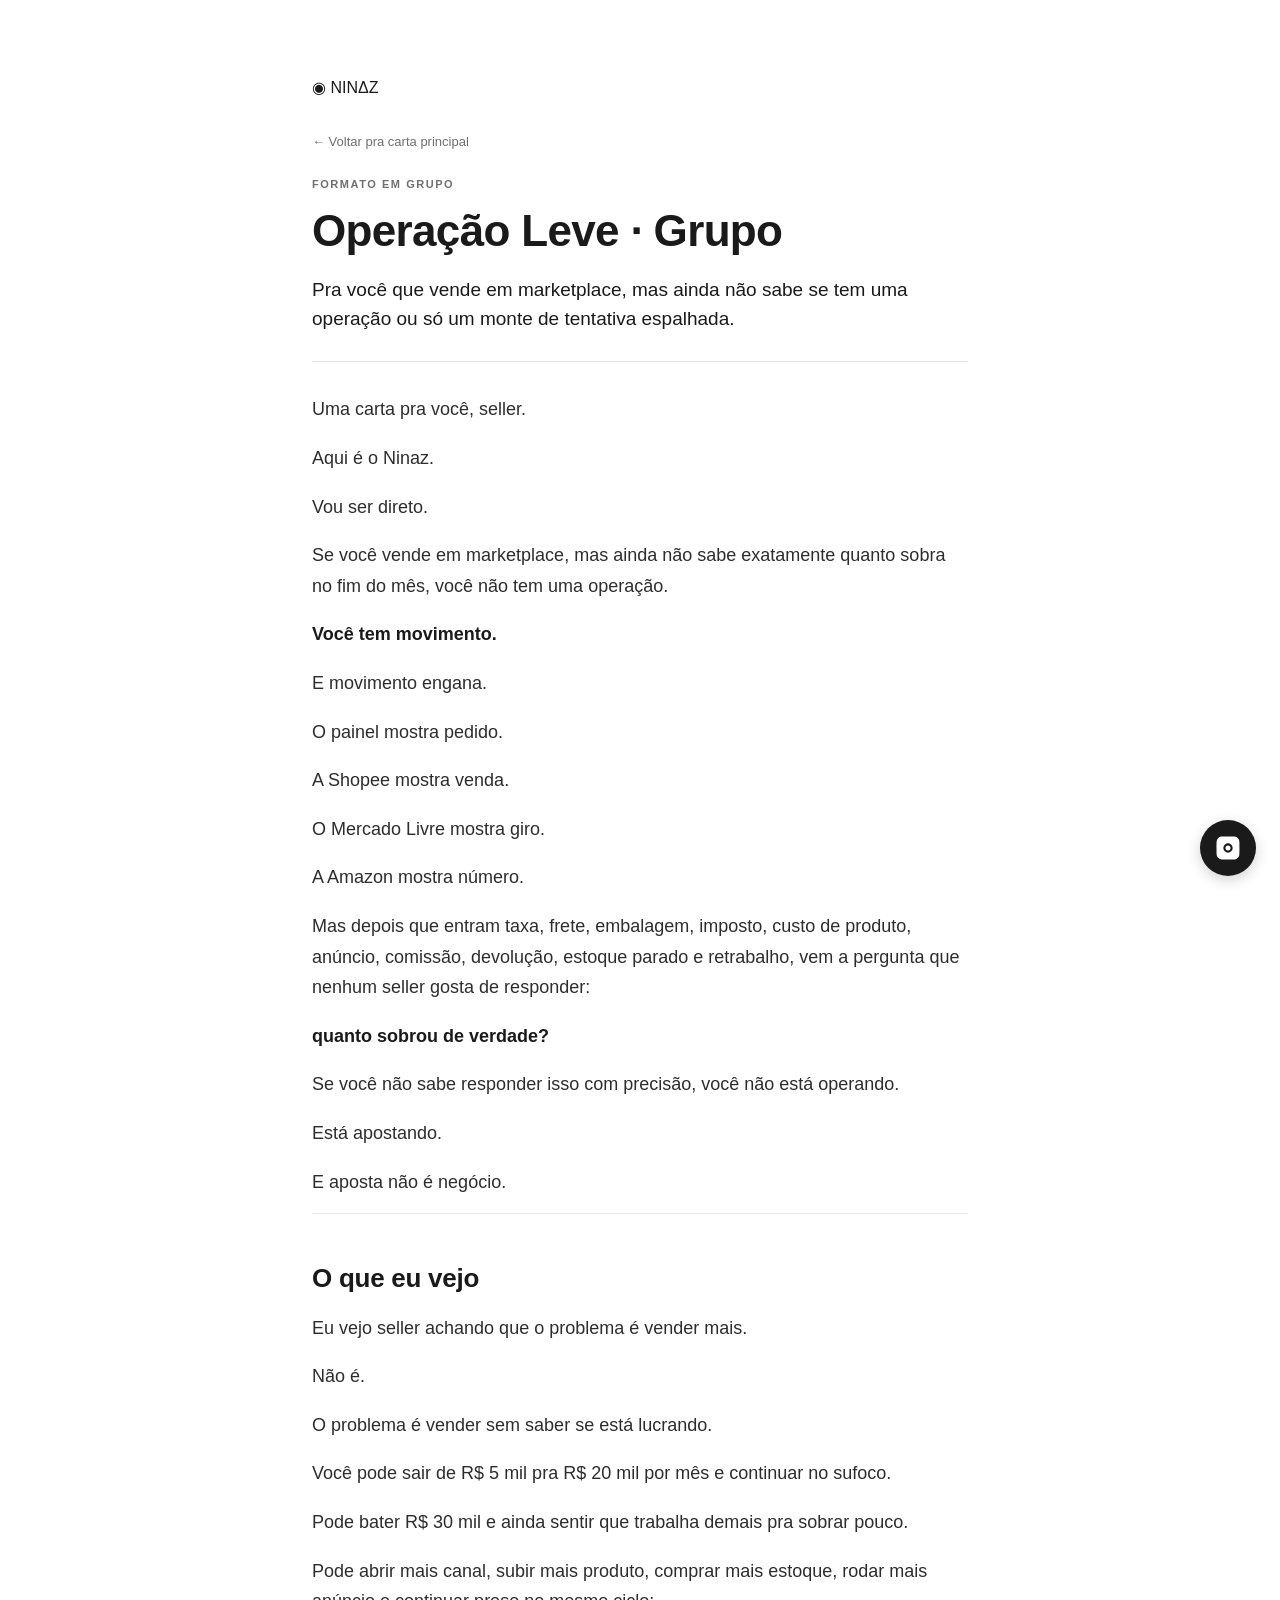
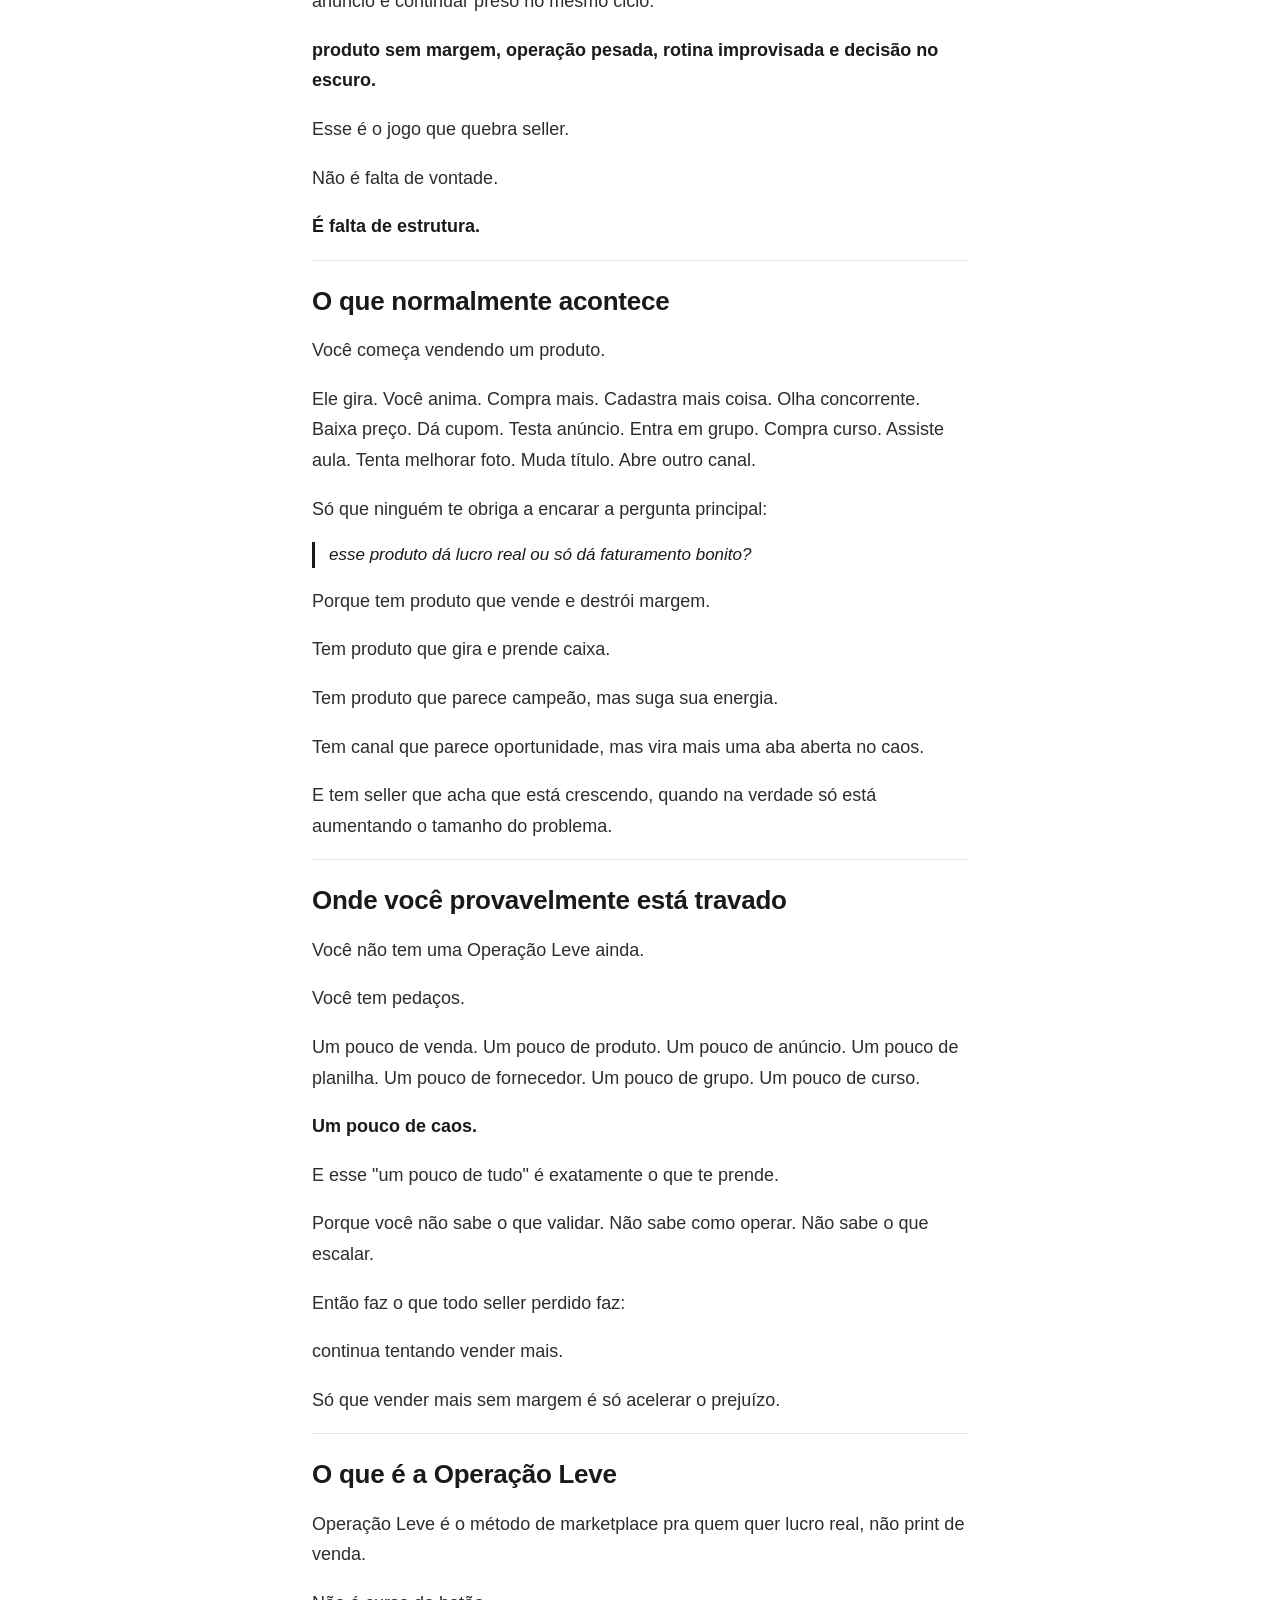
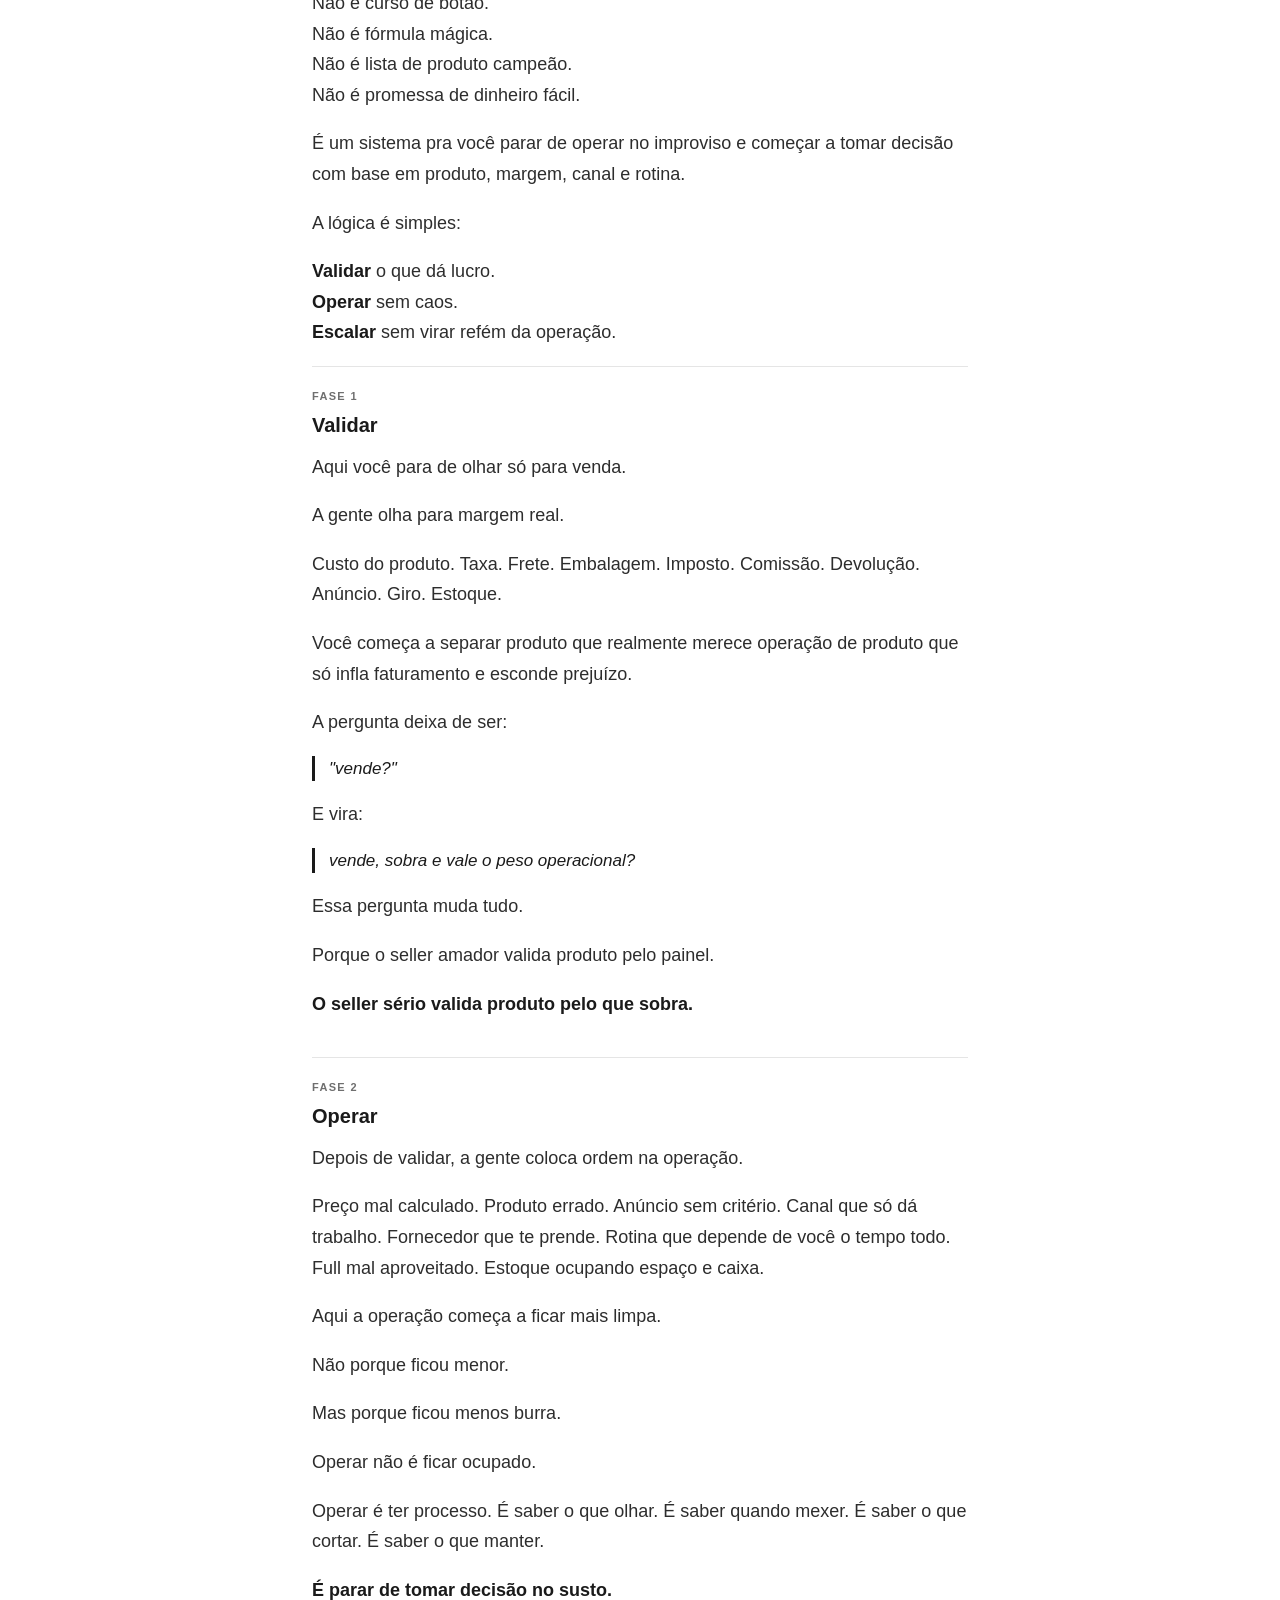
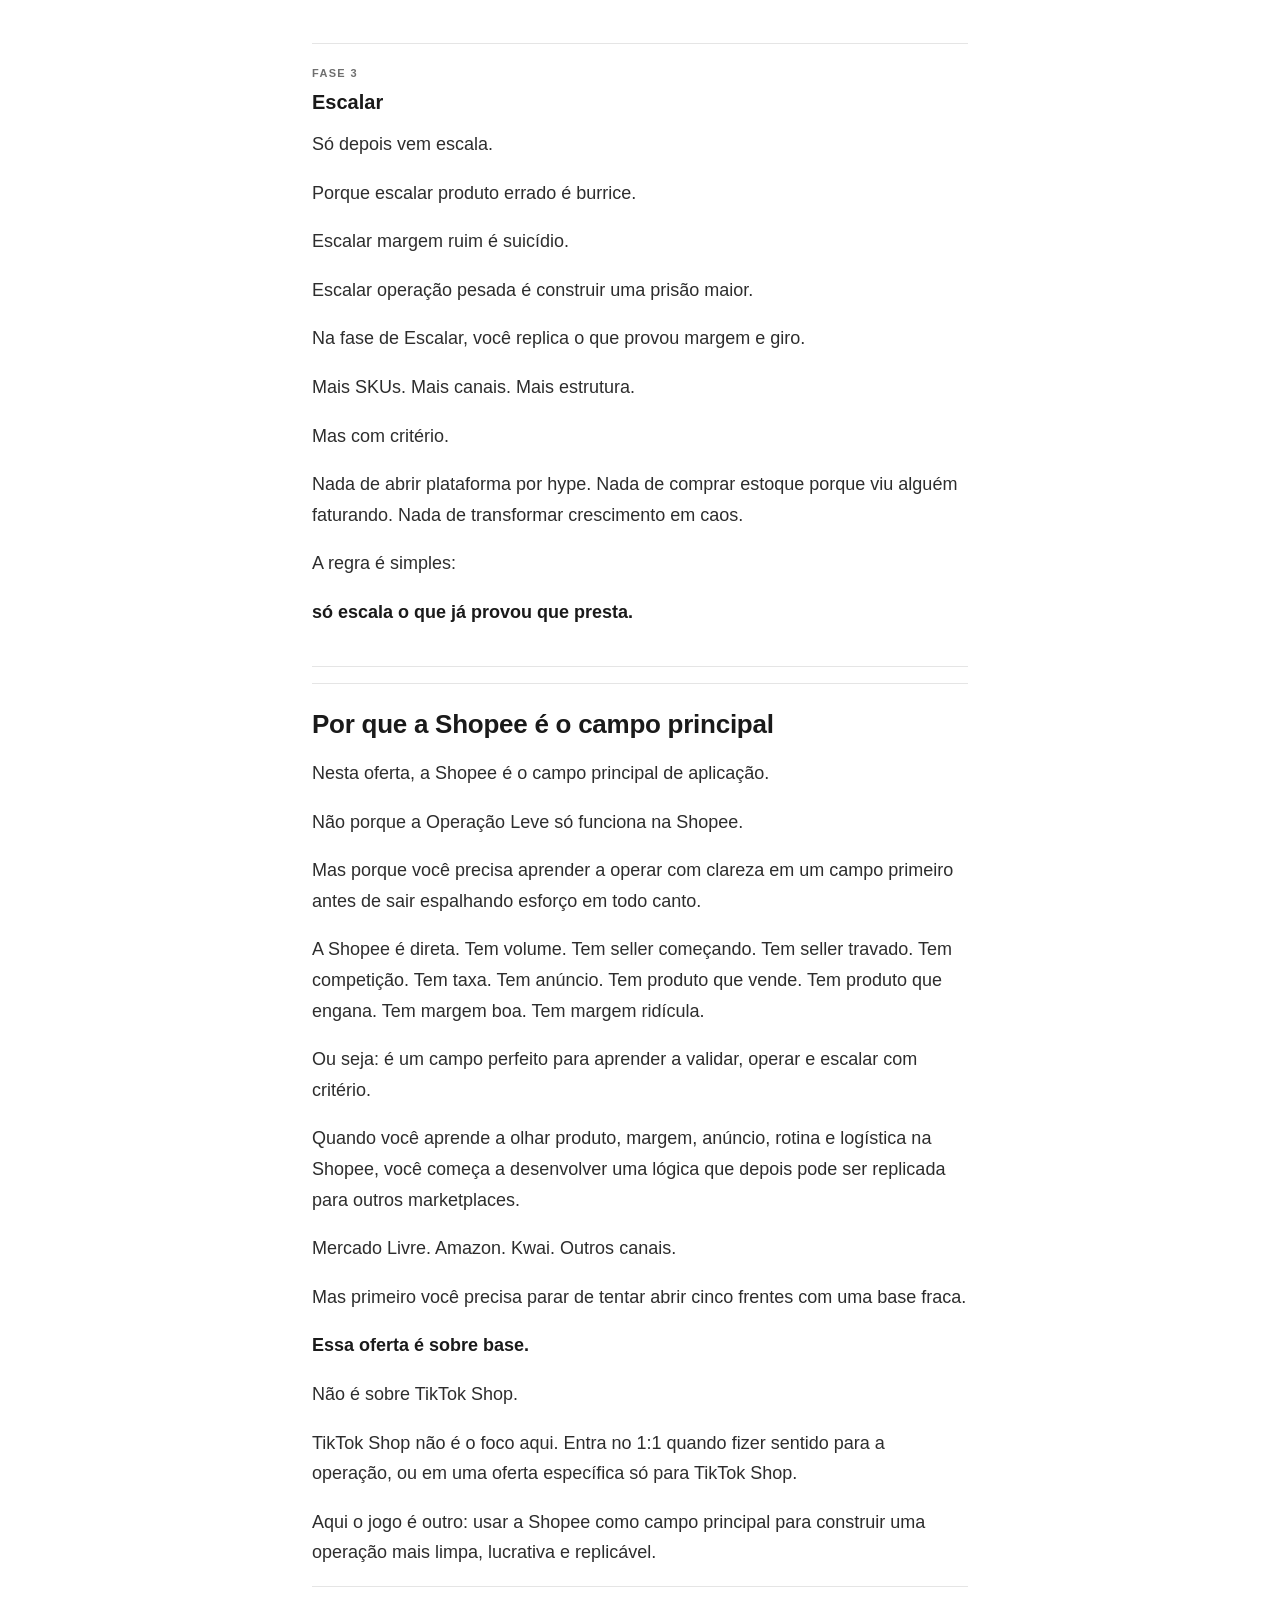
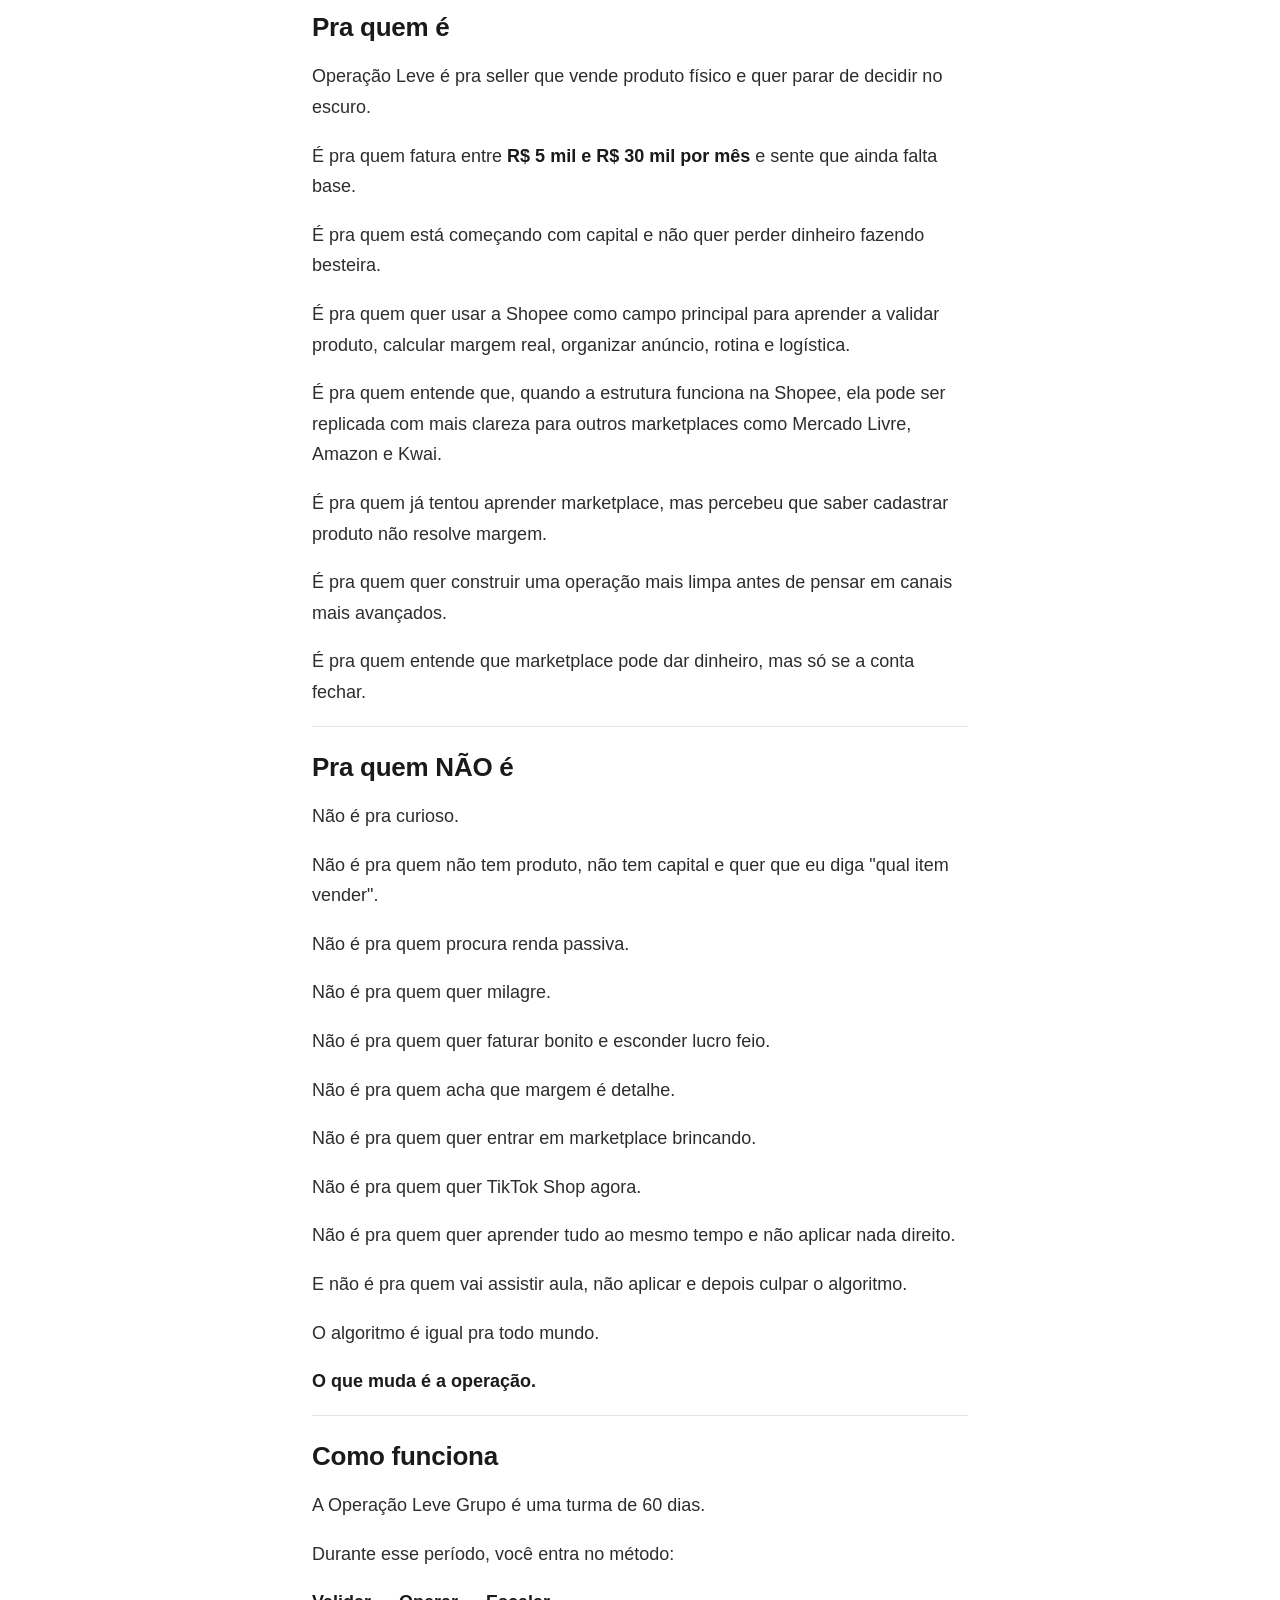
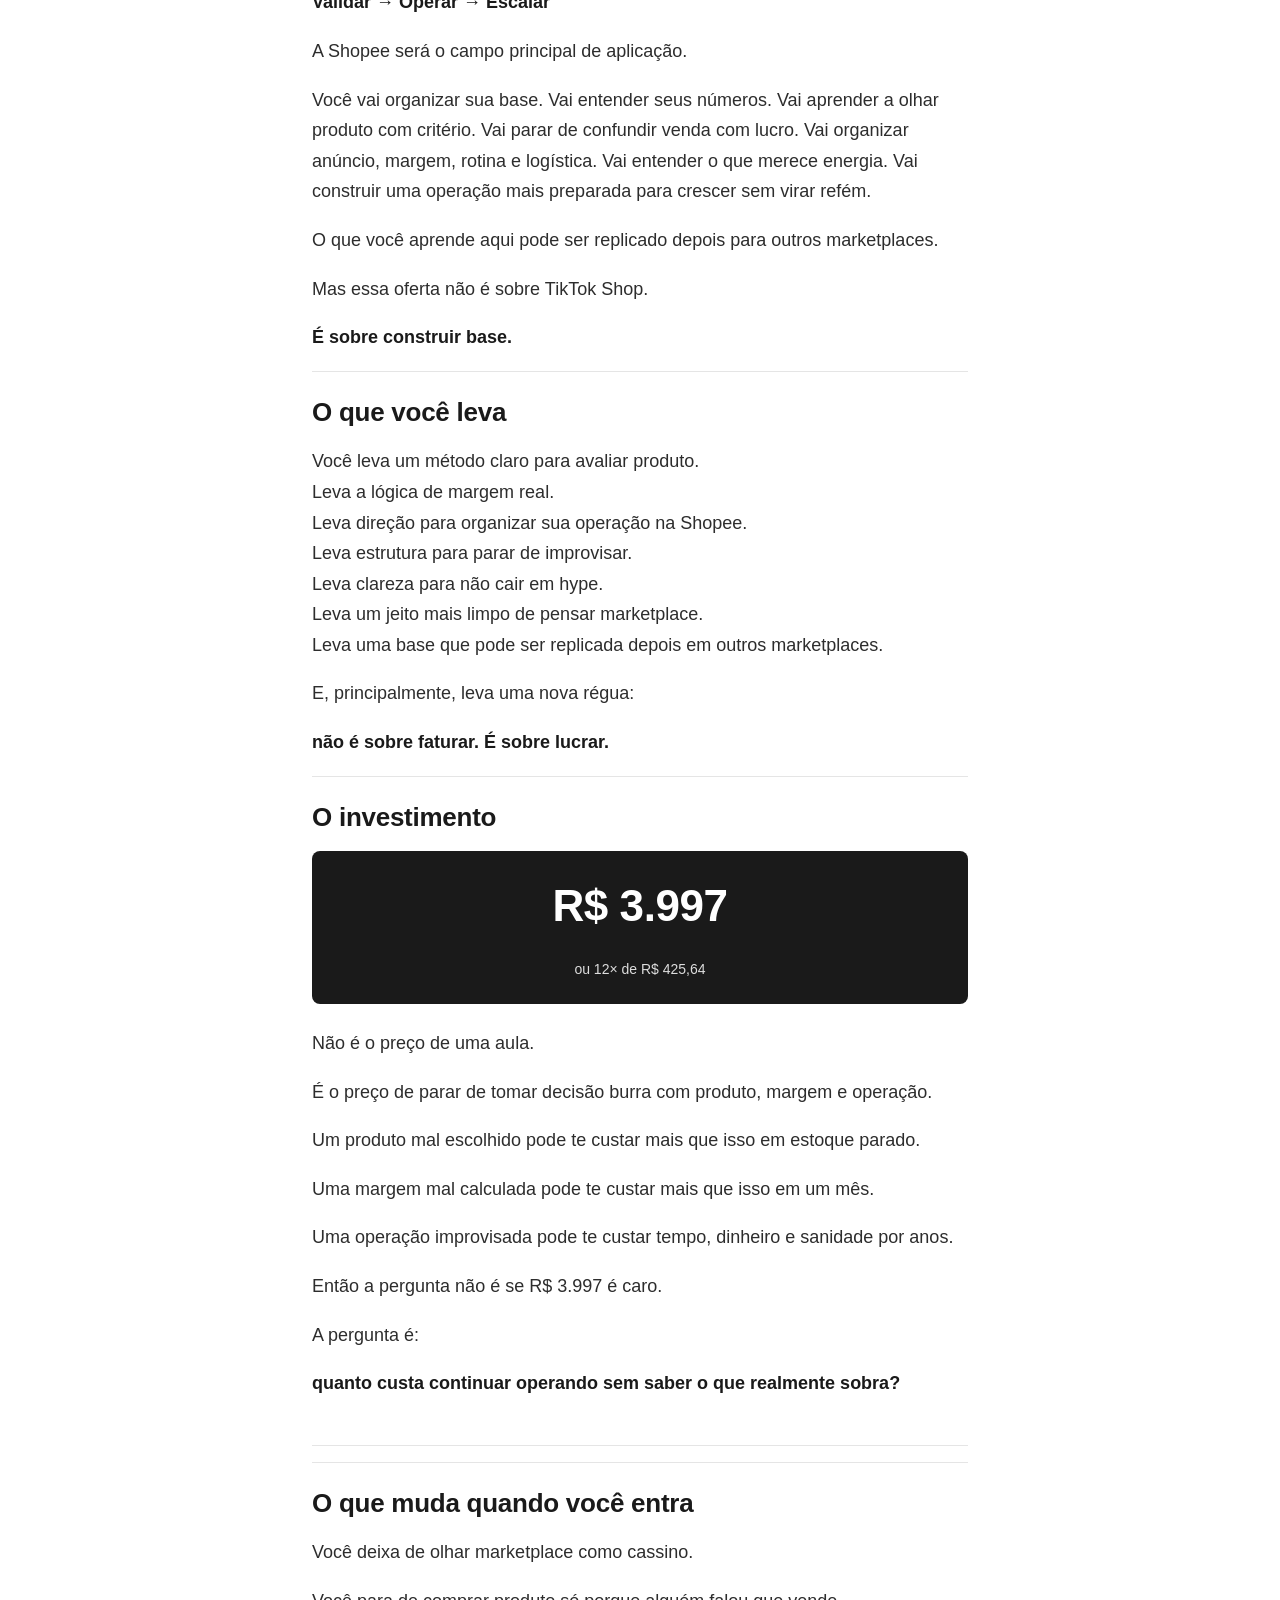
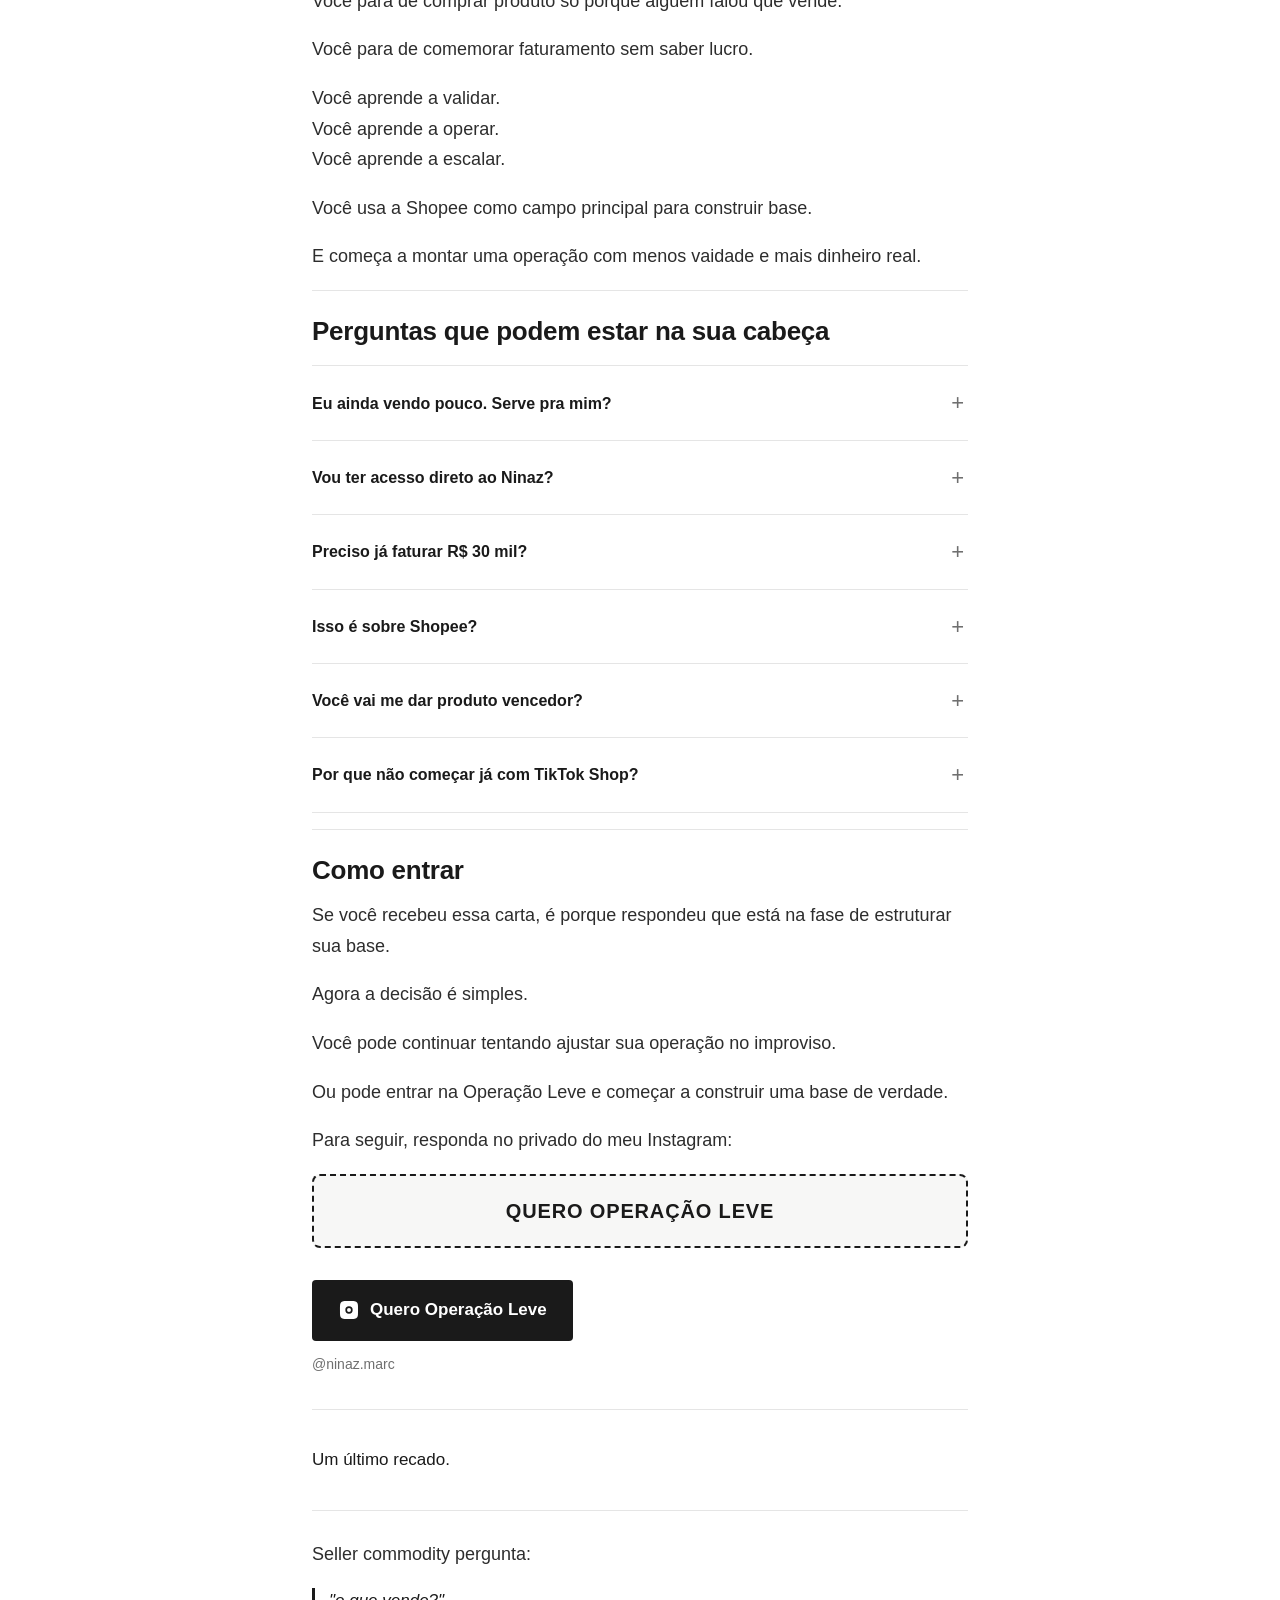
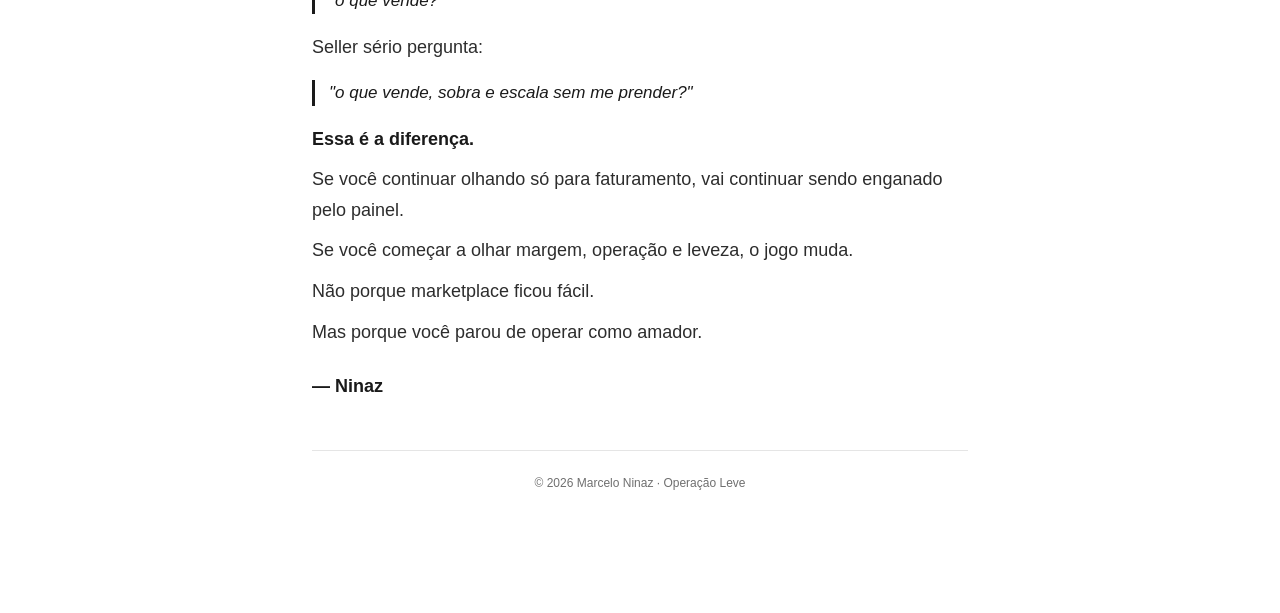
==== grupo.html @ d559f55b "feat: páginas /grupo e /individual com as cartas longas Visual herda styles.css da carta principal +" ====
<!DOCTYPE html>
<html lang="pt-BR">
<head>
  <meta charset="UTF-8" />
  <meta name="viewport" content="width=device-width, initial-scale=1.0" />
  <meta name="theme-color" content="#ffffff" />

  <title>Operação Leve · Grupo — Ninaz</title>
  <meta name="description" content="Programa de 60 dias em grupo pra seller faturando R$5k–R$30k em marketplace. Validar, Operar, Escalar. R$ 3.997 ou 12x." />
  <meta name="author" content="Marcelo Ninaz" />

  <meta property="og:title" content="Operação Leve · Grupo — Ninaz" />
  <meta property="og:description" content="Pra seller que vende em marketplace mas ainda não sabe se tem operação ou só um monte de tentativa espalhada." />
  <meta property="og:type" content="article" />
  <meta property="og:locale" content="pt_BR" />

  <link rel="icon" type="image/svg+xml" href="assets/favicon.svg" />
  <link rel="stylesheet" href="styles.css" />
  <link rel="stylesheet" href="carta-longa.css" />
</head>
<body>
  <main class="letter long-letter">

    <header class="hero">
      <p class="brand-mark">◉ ΝΙΝΔZ</p>
      <a href="index.html" class="back-link-top">← Voltar pra carta principal</a>
      <p class="format-tag-hero">Formato em grupo</p>
      <h1>Operação Leve · Grupo</h1>
      <p class="lede">
        Pra você que vende em marketplace, mas ainda não sabe
        se tem uma operação ou só um monte de tentativa espalhada.
      </p>
    </header>

    <section class="bio">
      <p>Uma carta pra você, seller.</p>
      <p>Aqui é o Ninaz.</p>
      <p>Vou ser direto.</p>
      <p>Se você vende em marketplace, mas ainda não sabe exatamente quanto sobra no fim do mês, você não tem uma operação.</p>
      <p><strong>Você tem movimento.</strong></p>
      <p>E movimento engana.</p>
      <p>O painel mostra pedido.</p>
      <p>A Shopee mostra venda.</p>
      <p>O Mercado Livre mostra giro.</p>
      <p>A Amazon mostra número.</p>
      <p>Mas depois que entram taxa, frete, embalagem, imposto, custo de produto, anúncio, comissão, devolução, estoque parado e retrabalho, vem a pergunta que nenhum seller gosta de responder:</p>
      <p><strong>quanto sobrou de verdade?</strong></p>
      <p>Se você não sabe responder isso com precisão, você não está operando.</p>
      <p>Está apostando.</p>
      <p>E aposta não é negócio.</p>
    </section>

    <section class="block">
      <h2>O que eu vejo</h2>
      <p>Eu vejo seller achando que o problema é vender mais.</p>
      <p>Não é.</p>
      <p>O problema é vender sem saber se está lucrando.</p>
      <p>Você pode sair de R$ 5 mil pra R$ 20 mil por mês e continuar no sufoco.</p>
      <p>Pode bater R$ 30 mil e ainda sentir que trabalha demais pra sobrar pouco.</p>
      <p>Pode abrir mais canal, subir mais produto, comprar mais estoque, rodar mais anúncio e continuar preso no mesmo ciclo:</p>
      <p><strong>produto sem margem, operação pesada, rotina improvisada e decisão no escuro.</strong></p>
      <p>Esse é o jogo que quebra seller.</p>
      <p>Não é falta de vontade.</p>
      <p><strong>É falta de estrutura.</strong></p>
    </section>

    <section class="block">
      <h2>O que normalmente acontece</h2>
      <p>Você começa vendendo um produto.</p>
      <p>Ele gira. Você anima. Compra mais. Cadastra mais coisa. Olha concorrente. Baixa preço. Dá cupom. Testa anúncio. Entra em grupo. Compra curso. Assiste aula. Tenta melhorar foto. Muda título. Abre outro canal.</p>
      <p>Só que ninguém te obriga a encarar a pergunta principal:</p>
      <blockquote>esse produto dá lucro real ou só dá faturamento bonito?</blockquote>
      <p>Porque tem produto que vende e destrói margem.</p>
      <p>Tem produto que gira e prende caixa.</p>
      <p>Tem produto que parece campeão, mas suga sua energia.</p>
      <p>Tem canal que parece oportunidade, mas vira mais uma aba aberta no caos.</p>
      <p>E tem seller que acha que está crescendo, quando na verdade só está aumentando o tamanho do problema.</p>
    </section>

    <section class="block">
      <h2>Onde você provavelmente está travado</h2>
      <p>Você não tem uma Operação Leve ainda.</p>
      <p>Você tem pedaços.</p>
      <p>Um pouco de venda. Um pouco de produto. Um pouco de anúncio. Um pouco de planilha. Um pouco de fornecedor. Um pouco de grupo. Um pouco de curso.</p>
      <p><strong>Um pouco de caos.</strong></p>
      <p>E esse "um pouco de tudo" é exatamente o que te prende.</p>
      <p>Porque você não sabe o que validar. Não sabe como operar. Não sabe o que escalar.</p>
      <p>Então faz o que todo seller perdido faz:</p>
      <p>continua tentando vender mais.</p>
      <p>Só que vender mais sem margem é só acelerar o prejuízo.</p>
    </section>

    <section class="block">
      <h2>O que é a Operação Leve</h2>
      <p>Operação Leve é o método de marketplace pra quem quer lucro real, não print de venda.</p>
      <p>Não é curso de botão.<br />
        Não é fórmula mágica.<br />
        Não é lista de produto campeão.<br />
        Não é promessa de dinheiro fácil.</p>
      <p>É um sistema pra você parar de operar no improviso e começar a tomar decisão com base em produto, margem, canal e rotina.</p>
      <p>A lógica é simples:</p>
      <p><strong>Validar</strong> o que dá lucro.<br />
        <strong>Operar</strong> sem caos.<br />
        <strong>Escalar</strong> sem virar refém da operação.</p>

      <article class="phase">
        <p class="phase-num">Fase 1</p>
        <h3>Validar</h3>
        <p>Aqui você para de olhar só para venda.</p>
        <p>A gente olha para margem real.</p>
        <p>Custo do produto. Taxa. Frete. Embalagem. Imposto. Comissão. Devolução. Anúncio. Giro. Estoque.</p>
        <p>Você começa a separar produto que realmente merece operação de produto que só infla faturamento e esconde prejuízo.</p>
        <p>A pergunta deixa de ser:</p>
        <blockquote>"vende?"</blockquote>
        <p>E vira:</p>
        <blockquote>vende, sobra e vale o peso operacional?</blockquote>
        <p>Essa pergunta muda tudo.</p>
        <p>Porque o seller amador valida produto pelo painel.</p>
        <p><strong>O seller sério valida produto pelo que sobra.</strong></p>
      </article>

      <article class="phase">
        <p class="phase-num">Fase 2</p>
        <h3>Operar</h3>
        <p>Depois de validar, a gente coloca ordem na operação.</p>
        <p>Preço mal calculado. Produto errado. Anúncio sem critério. Canal que só dá trabalho. Fornecedor que te prende. Rotina que depende de você o tempo todo. Full mal aproveitado. Estoque ocupando espaço e caixa.</p>
        <p>Aqui a operação começa a ficar mais limpa.</p>
        <p>Não porque ficou menor.</p>
        <p>Mas porque ficou menos burra.</p>
        <p>Operar não é ficar ocupado.</p>
        <p>Operar é ter processo. É saber o que olhar. É saber quando mexer. É saber o que cortar. É saber o que manter.</p>
        <p><strong>É parar de tomar decisão no susto.</strong></p>
      </article>

      <article class="phase">
        <p class="phase-num">Fase 3</p>
        <h3>Escalar</h3>
        <p>Só depois vem escala.</p>
        <p>Porque escalar produto errado é burrice.</p>
        <p>Escalar margem ruim é suicídio.</p>
        <p>Escalar operação pesada é construir uma prisão maior.</p>
        <p>Na fase de Escalar, você replica o que provou margem e giro.</p>
        <p>Mais SKUs. Mais canais. Mais estrutura.</p>
        <p>Mas com critério.</p>
        <p>Nada de abrir plataforma por hype. Nada de comprar estoque porque viu alguém faturando. Nada de transformar crescimento em caos.</p>
        <p>A regra é simples:</p>
        <p><strong>só escala o que já provou que presta.</strong></p>
      </article>
    </section>

    <section class="block">
      <h2>Por que a Shopee é o campo principal</h2>
      <p>Nesta oferta, a Shopee é o campo principal de aplicação.</p>
      <p>Não porque a Operação Leve só funciona na Shopee.</p>
      <p>Mas porque você precisa aprender a operar com clareza em um campo primeiro antes de sair espalhando esforço em todo canto.</p>
      <p>A Shopee é direta. Tem volume. Tem seller começando. Tem seller travado. Tem competição. Tem taxa. Tem anúncio. Tem produto que vende. Tem produto que engana. Tem margem boa. Tem margem ridícula.</p>
      <p>Ou seja: é um campo perfeito para aprender a validar, operar e escalar com critério.</p>
      <p>Quando você aprende a olhar produto, margem, anúncio, rotina e logística na Shopee, você começa a desenvolver uma lógica que depois pode ser replicada para outros marketplaces.</p>
      <p>Mercado Livre. Amazon. Kwai. Outros canais.</p>
      <p>Mas primeiro você precisa parar de tentar abrir cinco frentes com uma base fraca.</p>
      <p><strong>Essa oferta é sobre base.</strong></p>
      <p>Não é sobre TikTok Shop.</p>
      <p>TikTok Shop não é o foco aqui. Entra no 1:1 quando fizer sentido para a operação, ou em uma oferta específica só para TikTok Shop.</p>
      <p>Aqui o jogo é outro: usar a Shopee como campo principal para construir uma operação mais limpa, lucrativa e replicável.</p>
    </section>

    <section class="block">
      <h2>Pra quem é</h2>
      <p>Operação Leve é pra seller que vende produto físico e quer parar de decidir no escuro.</p>
      <p>É pra quem fatura entre <strong>R$ 5 mil e R$ 30 mil por mês</strong> e sente que ainda falta base.</p>
      <p>É pra quem está começando com capital e não quer perder dinheiro fazendo besteira.</p>
      <p>É pra quem quer usar a Shopee como campo principal para aprender a validar produto, calcular margem real, organizar anúncio, rotina e logística.</p>
      <p>É pra quem entende que, quando a estrutura funciona na Shopee, ela pode ser replicada com mais clareza para outros marketplaces como Mercado Livre, Amazon e Kwai.</p>
      <p>É pra quem já tentou aprender marketplace, mas percebeu que saber cadastrar produto não resolve margem.</p>
      <p>É pra quem quer construir uma operação mais limpa antes de pensar em canais mais avançados.</p>
      <p>É pra quem entende que marketplace pode dar dinheiro, mas só se a conta fechar.</p>
    </section>

    <section class="block">
      <h2>Pra quem NÃO é</h2>
      <p>Não é pra curioso.</p>
      <p>Não é pra quem não tem produto, não tem capital e quer que eu diga "qual item vender".</p>
      <p>Não é pra quem procura renda passiva.</p>
      <p>Não é pra quem quer milagre.</p>
      <p>Não é pra quem quer faturar bonito e esconder lucro feio.</p>
      <p>Não é pra quem acha que margem é detalhe.</p>
      <p>Não é pra quem quer entrar em marketplace brincando.</p>
      <p>Não é pra quem quer TikTok Shop agora.</p>
      <p>Não é pra quem quer aprender tudo ao mesmo tempo e não aplicar nada direito.</p>
      <p>E não é pra quem vai assistir aula, não aplicar e depois culpar o algoritmo.</p>
      <p>O algoritmo é igual pra todo mundo.</p>
      <p><strong>O que muda é a operação.</strong></p>
    </section>

    <section class="block">
      <h2>Como funciona</h2>
      <p>A Operação Leve Grupo é uma turma de 60 dias.</p>
      <p>Durante esse período, você entra no método:</p>
      <p><strong>Validar → Operar → Escalar</strong></p>
      <p>A Shopee será o campo principal de aplicação.</p>
      <p>Você vai organizar sua base. Vai entender seus números. Vai aprender a olhar produto com critério. Vai parar de confundir venda com lucro. Vai organizar anúncio, margem, rotina e logística. Vai entender o que merece energia. Vai construir uma operação mais preparada para crescer sem virar refém.</p>
      <p>O que você aprende aqui pode ser replicado depois para outros marketplaces.</p>
      <p>Mas essa oferta não é sobre TikTok Shop.</p>
      <p><strong>É sobre construir base.</strong></p>
    </section>

    <section class="block">
      <h2>O que você leva</h2>
      <p>Você leva um método claro para avaliar produto.<br />
        Leva a lógica de margem real.<br />
        Leva direção para organizar sua operação na Shopee.<br />
        Leva estrutura para parar de improvisar.<br />
        Leva clareza para não cair em hype.<br />
        Leva um jeito mais limpo de pensar marketplace.<br />
        Leva uma base que pode ser replicada depois em outros marketplaces.</p>
      <p>E, principalmente, leva uma nova régua:</p>
      <p><strong>não é sobre faturar. É sobre lucrar.</strong></p>
    </section>

    <section class="block investment">
      <h2>O investimento</h2>
      <p class="price-callout">
        <strong>R$ 3.997</strong><br />
        <span>ou 12× de R$ 425,64</span>
      </p>
      <p>Não é o preço de uma aula.</p>
      <p>É o preço de parar de tomar decisão burra com produto, margem e operação.</p>
      <p>Um produto mal escolhido pode te custar mais que isso em estoque parado.</p>
      <p>Uma margem mal calculada pode te custar mais que isso em um mês.</p>
      <p>Uma operação improvisada pode te custar tempo, dinheiro e sanidade por anos.</p>
      <p>Então a pergunta não é se R$ 3.997 é caro.</p>
      <p>A pergunta é:</p>
      <p><strong>quanto custa continuar operando sem saber o que realmente sobra?</strong></p>
    </section>

    <section class="block">
      <h2>O que muda quando você entra</h2>
      <p>Você deixa de olhar marketplace como cassino.</p>
      <p>Você para de comprar produto só porque alguém falou que vende.</p>
      <p>Você para de comemorar faturamento sem saber lucro.</p>
      <p>Você aprende a validar.<br />
        Você aprende a operar.<br />
        Você aprende a escalar.</p>
      <p>Você usa a Shopee como campo principal para construir base.</p>
      <p>E começa a montar uma operação com menos vaidade e mais dinheiro real.</p>
    </section>

    <section class="block faq">
      <h2>Perguntas que podem estar na sua cabeça</h2>

      <details>
        <summary>Eu ainda vendo pouco. Serve pra mim?</summary>
        <p>Serve se você já vende ou tem capital para começar com seriedade.</p>
        <p>Não serve se você está só pesquisando, sem produto, sem caixa e sem intenção real de executar.</p>
      </details>

      <details>
        <summary>Vou ter acesso direto ao Ninaz?</summary>
        <p>Essa é a versão em grupo. O foco aqui é método, direção e estrutura.</p>
        <p>Se você precisa do Ninaz olhando sua operação individualmente, isso é outro nível: <a href="individual.html">Operação Leve · 1:1</a>.</p>
      </details>

      <details>
        <summary>Preciso já faturar R$ 30 mil?</summary>
        <p>Não. Essa porta é justamente para quem está antes disso ou começando com capital.</p>
        <p>Se você já fatura acima de R$ 30 mil e precisa de diagnóstico profundo, provavelmente sua rota é o <a href="individual.html">1:1</a>.</p>
      </details>

      <details>
        <summary>Isso é sobre Shopee?</summary>
        <p>A Shopee é o campo principal dessa oferta. É onde a gente vai aplicar a lógica de validação, margem, anúncio, rotina e operação.</p>
        <p>Mas o método não fica preso na Shopee. Quando você aprende a validar produto, operar com margem real e organizar uma rotina mais leve, essa estrutura pode ser replicada para outros marketplaces como Mercado Livre, Amazon e Kwai.</p>
        <p>Só deixo claro: TikTok Shop não é o foco dessa oferta.</p>
      </details>

      <details>
        <summary>Você vai me dar produto vencedor?</summary>
        <p>Não.</p>
        <p>Eu vou te ensinar a parar de procurar milagre e começar a avaliar produto com critério.</p>
        <p>Quem depende de lista pronta vira refém. Quem entende validação vira operador.</p>
      </details>

      <details>
        <summary>Por que não começar já com TikTok Shop?</summary>
        <p>Porque se sua base estiver fraca, TikTok Shop só vai ampliar a bagunça.</p>
        <p>Antes de abrir um canal mais avançado, você precisa entender produto, margem, operação e rotina.</p>
        <p>TikTok Shop é forte. Mas canal forte em operação fraca vira problema maior.</p>
      </details>
    </section>

    <section class="block cta">
      <h2>Como entrar</h2>
      <p>Se você recebeu essa carta, é porque respondeu que está na fase de estruturar sua base.</p>
      <p>Agora a decisão é simples.</p>
      <p>Você pode continuar tentando ajustar sua operação no improviso.</p>
      <p>Ou pode entrar na Operação Leve e começar a construir uma base de verdade.</p>
      <p>Para seguir, responda no privado do meu Instagram:</p>
      <p class="keyword-callout"><strong>QUERO OPERAÇÃO LEVE</strong></p>

      <a class="cta-button" href="https://ig.me/m/ninaz.marc?text=QUERO%20OPERA%C3%87%C3%83O%20LEVE" id="instagram-cta" data-ig-deep>
        <svg viewBox="0 0 24 24" width="22" height="22" fill="currentColor" aria-hidden="true">
          <path d="M12 2.16c3.2 0 3.58.01 4.85.07 1.17.05 1.8.25 2.23.41.56.22.96.48 1.38.9.42.42.68.82.9 1.38.16.42.36 1.06.41 2.23.06 1.27.07 1.65.07 4.85s-.01 3.58-.07 4.85c-.05 1.17-.25 1.8-.41 2.23a3.71 3.71 0 0 1-.9 1.38 3.71 3.71 0 0 1-1.38.9c-.42.16-1.06.36-2.23.41-1.27.06-1.65.07-4.85.07s-3.58-.01-4.85-.07c-1.17-.05-1.8-.25-2.23-.41a3.71 3.71 0 0 1-1.38-.9 3.71 3.71 0 0 1-.9-1.38c-.16-.42-.36-1.06-.41-2.23-.06-1.27-.07-1.65-.07-4.85s.01-3.58.07-4.85c.05-1.17.25-1.8.41-2.23.22-.56.48-.96.9-1.38.42-.42.82-.68 1.38-.9.42-.16 1.06-.36 2.23-.41C8.42 2.17 8.8 2.16 12 2.16zm0 5.84a4 4 0 1 0 0 8 4 4 0 0 0 0-8zm5.2-.6a.93.93 0 1 1 0 1.86.93.93 0 0 1 0-1.86zM12 9.84a2.16 2.16 0 1 1 0 4.32 2.16 2.16 0 0 1 0-4.32z"/>
        </svg>
        Quero Operação Leve
      </a>
      <p class="cta-handle">@ninaz.marc</p>
    </section>

    <footer class="signoff">
      <p>Um último recado.</p>
    </footer>

    <section class="postscripts">
      <article class="ps">
        <p>Seller commodity pergunta:</p>
        <blockquote>"o que vende?"</blockquote>
        <p>Seller sério pergunta:</p>
        <blockquote>"o que vende, sobra e escala sem me prender?"</blockquote>
        <p><strong>Essa é a diferença.</strong></p>
        <p>Se você continuar olhando só para faturamento, vai continuar sendo enganado pelo painel.</p>
        <p>Se você começar a olhar margem, operação e leveza, o jogo muda.</p>
        <p>Não porque marketplace ficou fácil.</p>
        <p>Mas porque você parou de operar como amador.</p>
        <p class="signature">— Ninaz</p>
      </article>
    </section>

    <footer class="site-footer">
      <p>© <span id="year"></span> Marcelo Ninaz · Operação Leve</p>
    </footer>

  </main>

  <a class="instagram-float" href="https://ig.me/m/ninaz.marc?text=QUERO%20OPERA%C3%87%C3%83O%20LEVE" data-ig-deep aria-label="Quero Operação Leve">
    <svg viewBox="0 0 24 24" width="28" height="28" fill="currentColor" aria-hidden="true">
      <path d="M12 2.16c3.2 0 3.58.01 4.85.07 1.17.05 1.8.25 2.23.41.56.22.96.48 1.38.9.42.42.68.82.9 1.38.16.42.36 1.06.41 2.23.06 1.27.07 1.65.07 4.85s-.01 3.58-.07 4.85c-.05 1.17-.25 1.8-.41 2.23a3.71 3.71 0 0 1-.9 1.38 3.71 3.71 0 0 1-1.38.9c-.42.16-1.06.36-2.23.41-1.27.06-1.65.07-4.85.07s-3.58-.01-4.85-.07c-1.17-.05-1.8-.25-2.23-.41a3.71 3.71 0 0 1-1.38-.9 3.71 3.71 0 0 1-.9-1.38c-.16-.42-.36-1.06-.41-2.23-.06-1.27-.07-1.65-.07-4.85s.01-3.58.07-4.85c.05-1.17.25-1.8.41-2.23.22-.56.48-.96.9-1.38.42-.42.82-.68 1.38-.9.42-.16 1.06-.36 2.23-.41C8.42 2.17 8.8 2.16 12 2.16zm0 5.84a4 4 0 1 0 0 8 4 4 0 0 0 0-8zm5.2-.6a.93.93 0 1 1 0 1.86.93.93 0 0 1 0-1.86zM12 9.84a2.16 2.16 0 1 1 0 4.32 2.16 2.16 0 0 1 0-4.32z"/>
    </svg>
  </a>

  <script src="carta-longa.js"></script>
</body>
</html>
---- styles.css ----
/* Operação Leve · Ninaz
   Estilo: p&b, minimalista, mobile-first (95% acesso mobile) */

:root {
  --bg: #ffffff;
  --ink: #1a1a1a;
  --ink-soft: #2d2d2d;
  --ink-muted: #6f6f6f;
  --rule: #e5e5e5;
  --link: #5680c7;
  --max-width: 680px;
}

*,
*::before,
*::after {
  box-sizing: border-box;
  margin: 0;
  padding: 0;
}

html {
  -webkit-text-size-adjust: 100%;
  scroll-behavior: smooth;
}

body {
  background: var(--bg);
  color: var(--ink);
  font-family: -apple-system, BlinkMacSystemFont, "Inter", "Segoe UI", Roboto, "Helvetica Neue", Arial, sans-serif;
  font-size: 17px;
  line-height: 1.65;
  text-rendering: optimizeLegibility;
  -webkit-font-smoothing: antialiased;
  -moz-osx-font-smoothing: grayscale;
}

/* --- Layout base (mobile-first) --- */

.letter {
  max-width: var(--max-width);
  margin: 0 auto;
  padding: 32px 22px 100px;
}

p {
  margin: 0 0 18px;
  color: var(--ink-soft);
}

p strong,
strong {
  color: var(--ink);
  font-weight: 600;
}

a {
  color: var(--link);
  text-decoration: underline;
  text-decoration-thickness: 1px;
  text-underline-offset: 3px;
}

a:hover {
  text-decoration-thickness: 2px;
}

ol,
ul {
  margin: 0 0 18px;
  padding-left: 22px;
  color: var(--ink-soft);
}

li {
  margin-bottom: 6px;
}

/* --- Headings --- */

h1 {
  font-weight: 700;
  font-size: 30px;
  line-height: 1.15;
  letter-spacing: -0.015em;
  color: var(--ink);
  margin: 0 0 20px;
}

h2 {
  font-weight: 700;
  font-size: 22px;
  line-height: 1.25;
  letter-spacing: -0.01em;
  color: var(--ink);
  margin: 40px 0 16px;
}

h3 {
  font-weight: 600;
  font-size: 18px;
  line-height: 1.3;
  color: var(--ink);
  margin: 24px 0 12px;
}

/* --- Hero --- */

.hero {
  padding-bottom: 28px;
  margin-bottom: 32px;
  border-bottom: 1px solid var(--rule);
}

.eyebrow {
  font-size: 12px;
  font-weight: 600;
  letter-spacing: 0.1em;
  text-transform: uppercase;
  color: var(--ink-muted);
  margin: 0 0 16px !important;
}

/* --- Brand mark (logo NINAZ) --- */

.brand-mark {
  font-size: 16px;
  font-weight: 400;
  color: var(--ink);
  margin: 0 0 22px !important;
  display: inline-block;
}

.hero h1 {
  margin-bottom: 18px;
}

.lede {
  font-size: 16px;
  line-height: 1.55;
  font-weight: 500;
  color: var(--ink);
  margin: 0;
}

/* --- Bio --- */

.bio {
  margin-bottom: 16px;
  padding-bottom: 16px;
  border-bottom: 1px solid var(--rule);
}

.bio p:last-child {
  margin-bottom: 0;
}

/* --- Blocks --- */

.block {
  margin-bottom: 8px;
}

.block + .block {
  margin-top: 16px;
  padding-top: 24px;
  border-top: 1px solid var(--rule);
}

.block + .block > h2:first-child {
  margin-top: 0;
}

.subtitle {
  font-size: 17px;
  font-weight: 500;
  font-style: italic;
  color: var(--ink-muted);
  margin: -8px 0 18px !important;
}

.callout {
  border-left: 3px solid var(--ink);
  padding-left: 14px;
  margin: 20px 0 !important;
  font-size: 17px;
  color: var(--ink) !important;
}

/* --- Phases (sem cards, só dividers) --- */

.phase {
  padding: 20px 0;
  border-top: 1px solid var(--rule);
}

.phase:last-of-type {
  border-bottom: 1px solid var(--rule);
}

.phase-num {
  font-size: 11px;
  font-weight: 600;
  letter-spacing: 0.12em;
  text-transform: uppercase;
  color: var(--ink-muted);
  margin: 0 0 6px !important;
}

.phase h3 {
  margin: 0 0 14px;
}

blockquote {
  font-style: italic;
  font-size: 17px;
  line-height: 1.5;
  color: var(--ink);
  border-left: 3px solid var(--ink);
  padding-left: 14px;
  margin: 18px 0;
}

.closer {
  margin-top: 24px !important;
  font-size: 16px;
  font-weight: 500;
  color: var(--ink) !important;
}

/* --- Formats (Grupo / 1:1) --- */

.formats {
  margin-top: 18px;
}

.format {
  padding: 24px 0;
  border-top: 1px solid var(--rule);
}

/* .format:last-of-type sem border-bottom — o .block + .block seguinte já desenha o divisor */

.format-tag {
  font-size: 11px;
  font-weight: 600;
  letter-spacing: 0.12em;
  text-transform: uppercase;
  color: var(--ink-muted);
  margin: 0 0 6px !important;
  display: block;
}

.format h3 {
  margin: 0 0 4px;
}

.format .duration {
  font-size: 14px;
  font-weight: 500;
  color: var(--ink-muted) !important;
  margin: 0 0 14px !important;
}

.format .meta {
  margin-top: 14px !important;
  font-size: 13px;
  color: var(--ink-muted) !important;
}

/* --- CTA --- */

.cta {
  padding: 32px 0;
  margin-top: 40px;
  border-top: 1px solid var(--rule);
  border-bottom: 1px solid var(--rule);
}

.cta h2 {
  margin-top: 0;
  margin-bottom: 14px;
}

.cta ol {
  margin: 0 0 18px;
}

.cta-button {
  display: inline-flex;
  align-items: center;
  justify-content: center;
  gap: 10px;
  background: var(--ink);
  color: #ffffff !important;
  font-weight: 600;
  font-size: 16px;
  text-decoration: none !important;
  padding: 16px 26px;
  border-radius: 4px;
  margin-top: 14px;
  min-height: 52px;
  width: 100%;
  text-align: center;
  transition: background 0.18s ease, transform 0.12s ease;
}

.cta-button:hover {
  background: #000000;
}

.cta-button:active {
  transform: scale(0.98);
}

.cta-button svg {
  flex-shrink: 0;
}

.cta-handle {
  font-size: 14px !important;
  color: var(--ink-muted) !important;
  margin-top: 12px !important;
  margin-bottom: 0 !important;
  text-align: center;
}

/* --- Signoff --- */

.signoff {
  margin: 36px 0;
}

.signoff p {
  margin: 0;
  font-weight: 500;
  font-size: 17px;
  color: var(--ink);
}

/* --- Postscripts --- */

.postscripts {
  border-top: 1px solid var(--rule);
  padding-top: 28px;
}

.ps {
  margin-bottom: 28px;
}

.ps:last-child {
  margin-bottom: 0;
}

.ps-label {
  font-size: 14px;
  font-weight: 700;
  letter-spacing: 0.04em;
  color: var(--ink);
  margin: 0 0 8px !important;
}

.ps p {
  margin-bottom: 10px;
}

.ps p:last-child {
  margin-bottom: 0;
}

/* --- Site footer --- */

.site-footer {
  margin-top: 48px;
  padding-top: 22px;
  border-top: 1px solid var(--rule);
  text-align: center;
}

.site-footer p {
  margin: 0;
  font-size: 12px;
  color: var(--ink-muted);
}

/* --- Floating Instagram (p&b discreto) --- */

.instagram-float {
  position: fixed;
  bottom: 16px;
  right: 16px;
  width: 50px;
  height: 50px;
  background: var(--ink);
  color: #ffffff;
  border-radius: 50%;
  display: flex;
  align-items: center;
  justify-content: center;
  box-shadow: 0 4px 14px rgba(0, 0, 0, 0.18);
  z-index: 100;
  transition: transform 0.18s ease, background 0.18s ease;
  text-decoration: none !important;
}

.instagram-float:hover {
  background: #000000;
  transform: scale(1.05);
}

/* --- Tablet & Desktop (acima de 640px) --- */

@media (min-width: 640px) {
  body {
    font-size: 18px;
    line-height: 1.7;
  }

  .letter {
    padding: 56px 32px 120px;
  }

  h1 {
    font-size: 38px;
  }

  h2 {
    font-size: 26px;
    margin: 48px 0 18px;
  }

  h3 {
    font-size: 20px;
  }

  .lede {
    font-size: 19px;
  }

  .cta-button {
    width: auto;
    font-size: 17px;
  }

  .cta-handle {
    text-align: left;
  }

  .instagram-float {
    width: 56px;
    height: 56px;
    bottom: 24px;
    right: 24px;
  }
}

/* --- Desktop largo (acima de 900px) --- */

@media (min-width: 900px) {
  .letter {
    padding-top: 72px;
  }

  h1 {
    font-size: 44px;
  }
}

/* --- Acessibilidade --- */

@media (prefers-reduced-motion: reduce) {
  *,
  *::before,
  *::after {
    transition: none !important;
    animation: none !important;
    scroll-behavior: auto !important;
  }
}

/* --- Toque mobile: alvo mínimo 44px --- */

.cta-button,
.instagram-float {
  -webkit-tap-highlight-color: transparent;
  touch-action: manipulation;
}
---- carta-longa.css ----
/* Cartas longas (Grupo / 1:1)
   Extende styles.css. Mesmos princípios: P&B, minimalista, mobile-first. */

.long-letter {
  max-width: 720px;
}

/* Header */

.back-link-top {
  display: block;
  font-size: 13px;
  margin: 8px 0 22px 0;
  text-decoration: none !important;
  color: var(--ink-muted) !important;
}
.back-link-top:hover { color: var(--ink) !important; }

.format-tag-hero {
  font-size: 11px !important;
  font-weight: 600;
  letter-spacing: 0.14em;
  text-transform: uppercase;
  color: var(--ink-muted) !important;
  margin: 0 0 12px !important;
}

/* Callout de preço */

.investment {
  padding: 28px 0;
  margin: 16px 0;
  border-top: 1px solid var(--rule);
  border-bottom: 1px solid var(--rule);
}

.price-callout {
  text-align: center;
  margin: 8px 0 24px !important;
  padding: 24px;
  background: var(--ink);
  color: #fff !important;
  border-radius: 8px;
  font-size: 14px;
  line-height: 1.4;
}
.price-callout strong {
  display: block;
  font-size: 36px;
  font-weight: 700;
  letter-spacing: -0.01em;
  color: #fff !important;
  margin-bottom: 4px;
}
.price-callout span {
  display: block;
  font-size: 14px;
  font-weight: 500;
  opacity: 0.85;
}

/* Callout da palavra-chave (QUERO O 1:1 etc) */

.keyword-callout {
  text-align: center;
  margin: 14px 0 18px !important;
  padding: 18px;
  background: var(--surface, #f7f7f6);
  border: 2px dashed var(--ink);
  border-radius: 8px;
  font-size: 17px !important;
  letter-spacing: 0.05em;
  color: var(--ink) !important;
}
.keyword-callout strong {
  font-size: 20px;
  font-weight: 700;
}

/* FAQ (acordeão usando <details>/<summary>) */

.faq details {
  border-top: 1px solid var(--rule);
  padding: 18px 0;
}
.faq details:last-of-type {
  border-bottom: 1px solid var(--rule);
}
.faq summary {
  cursor: pointer;
  font-weight: 600;
  font-size: 16px;
  color: var(--ink);
  list-style: none;
  display: flex;
  align-items: center;
  justify-content: space-between;
  gap: 12px;
  padding-right: 4px;
}
.faq summary::-webkit-details-marker { display: none; }
.faq summary::after {
  content: "+";
  font-size: 22px;
  font-weight: 400;
  color: var(--ink-muted);
  flex-shrink: 0;
  transition: transform 0.18s ease;
}
.faq details[open] summary::after {
  content: "−";
  color: var(--ink);
}
.faq details p {
  margin-top: 12px;
}
.faq details p:last-child {
  margin-bottom: 0;
}

/* Signature do PS */

.signature {
  margin-top: 24px !important;
  font-weight: 600;
  color: var(--ink) !important;
}

/* --- Tablet & Desktop (acima de 640px) --- */

@media (min-width: 640px) {
  .price-callout strong {
    font-size: 44px;
  }
}
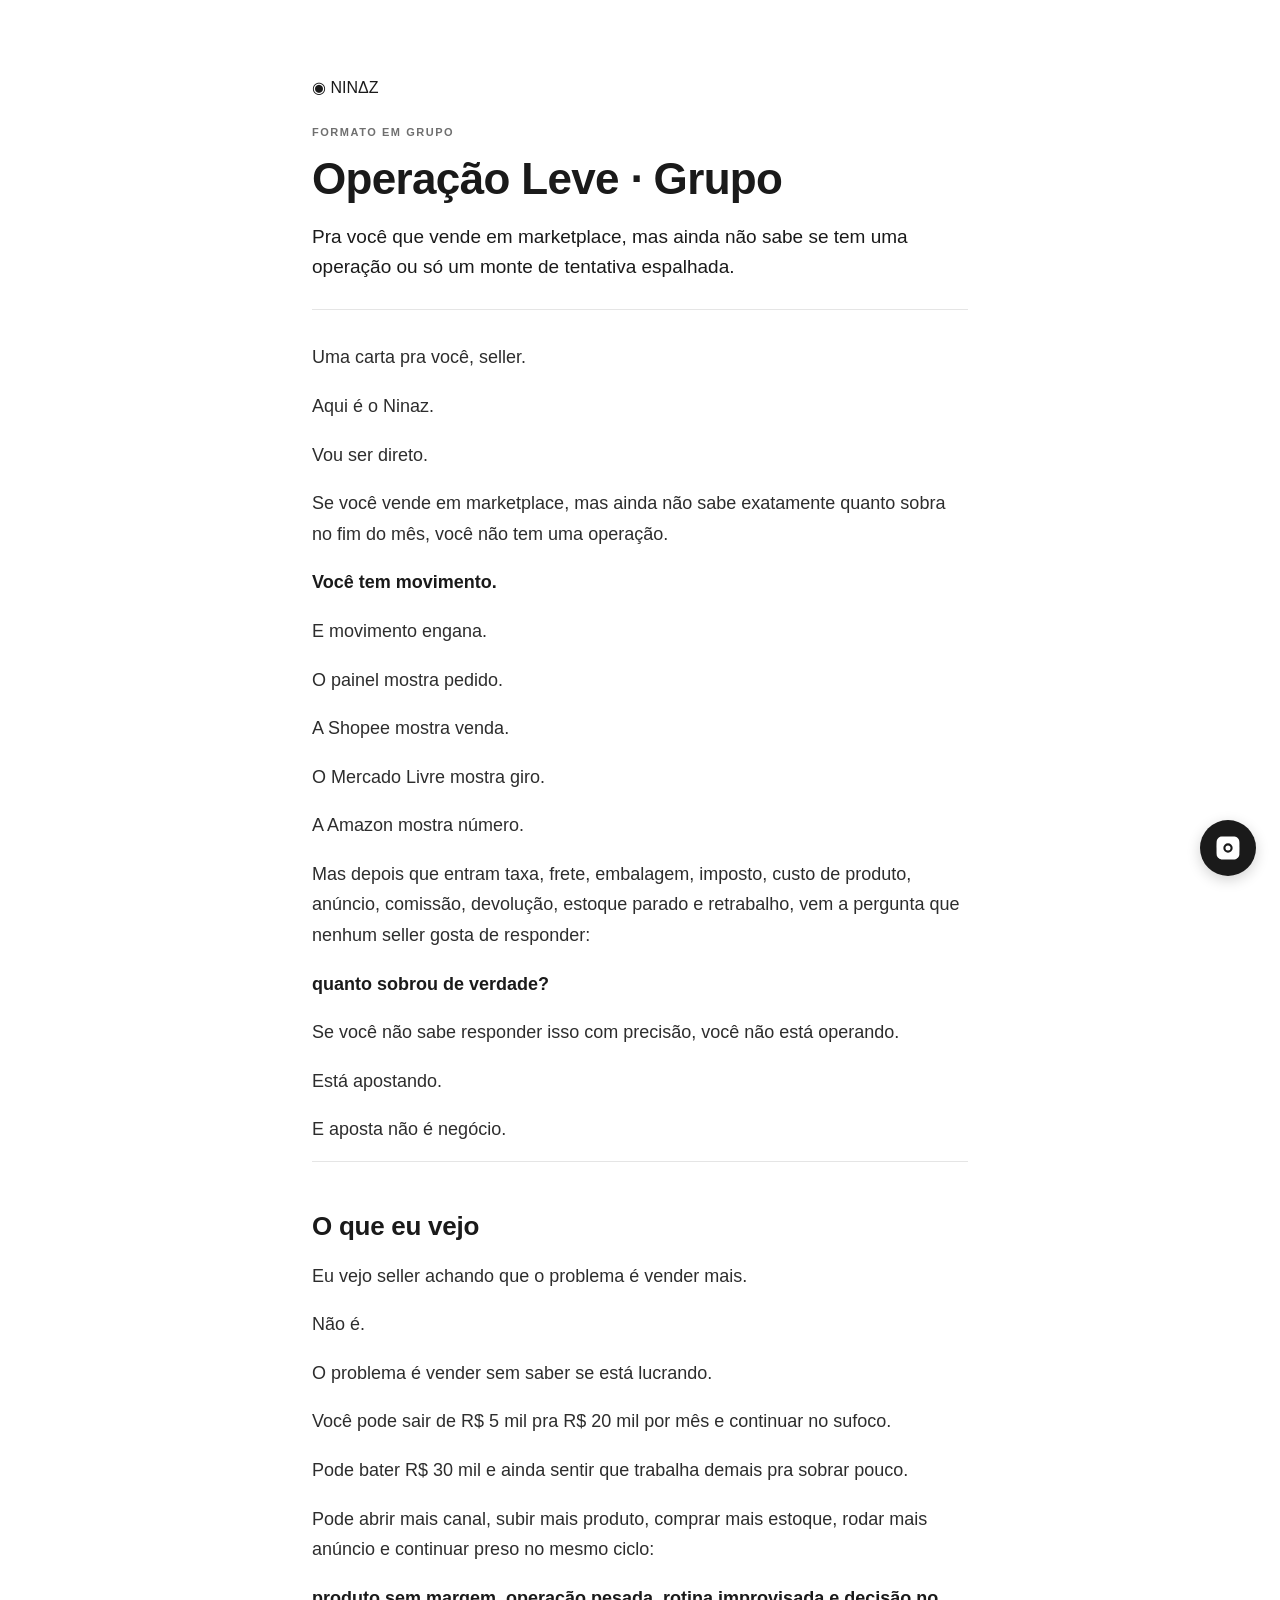
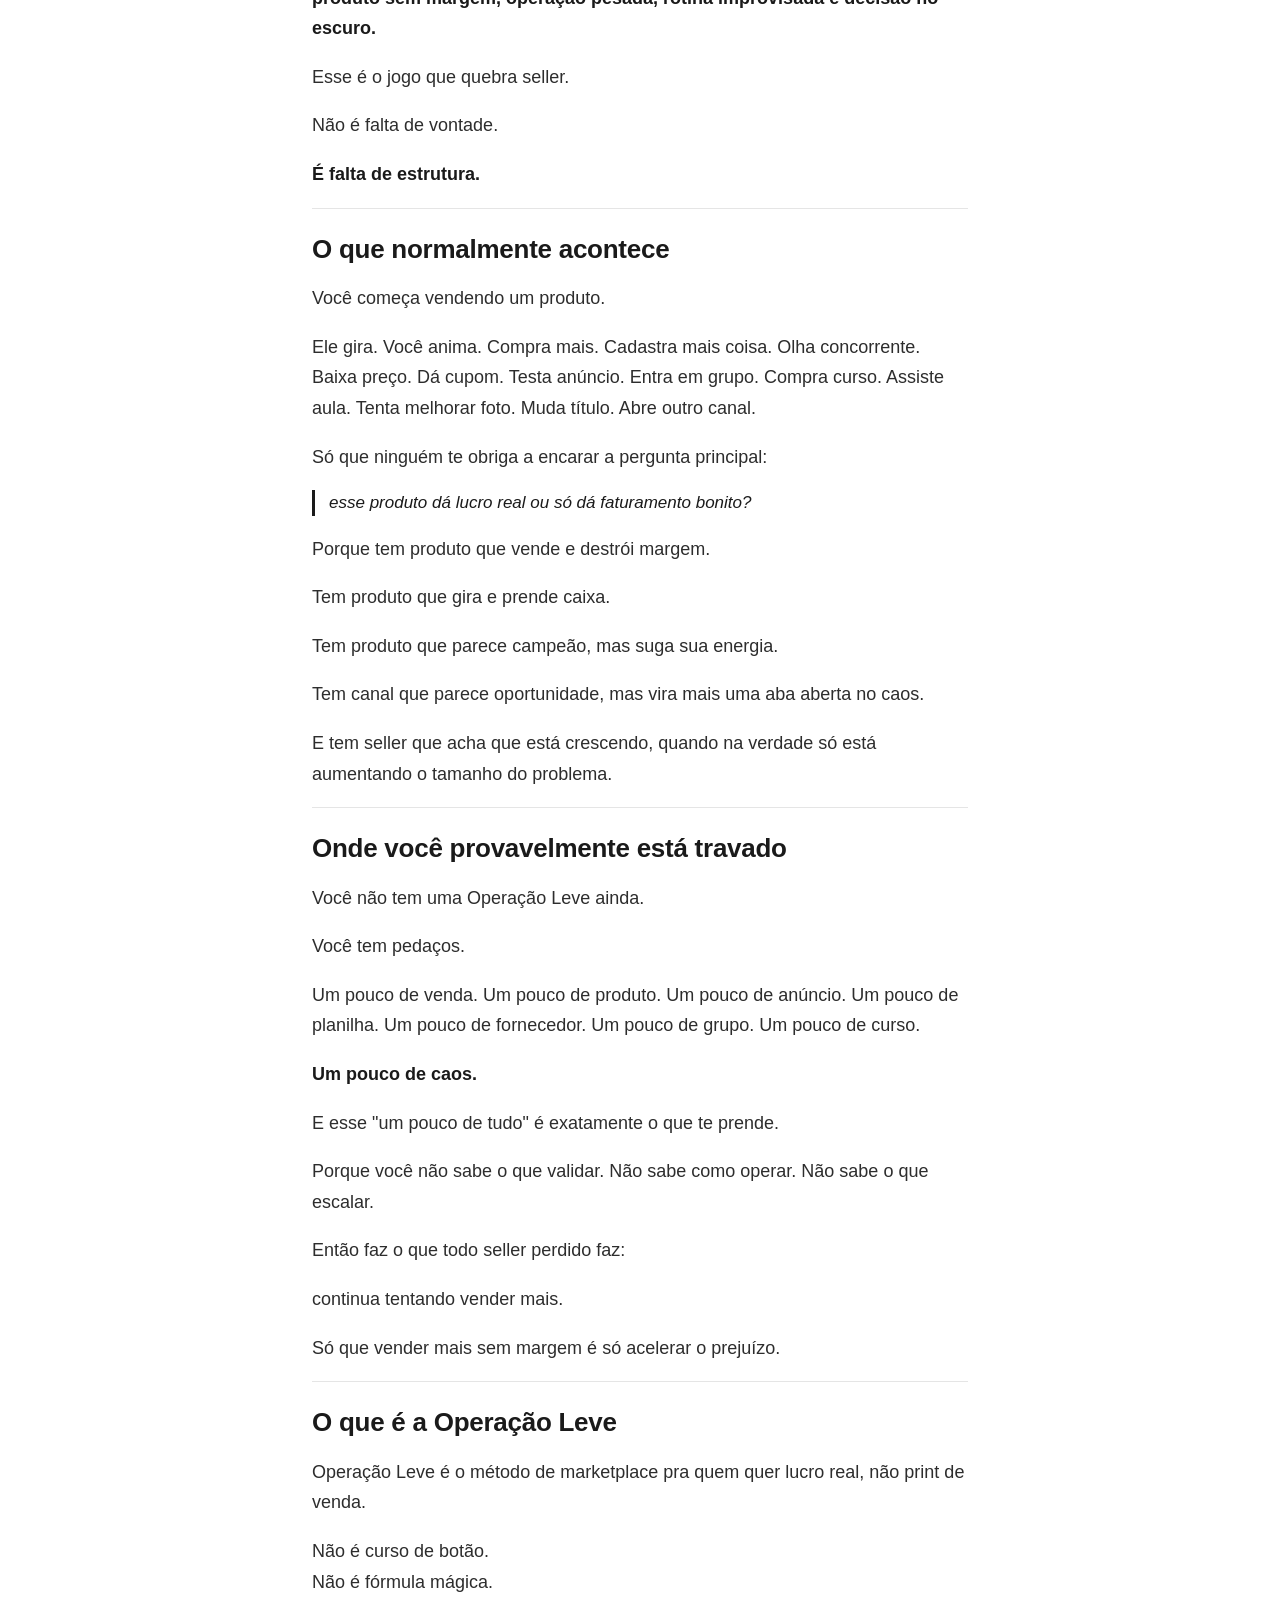
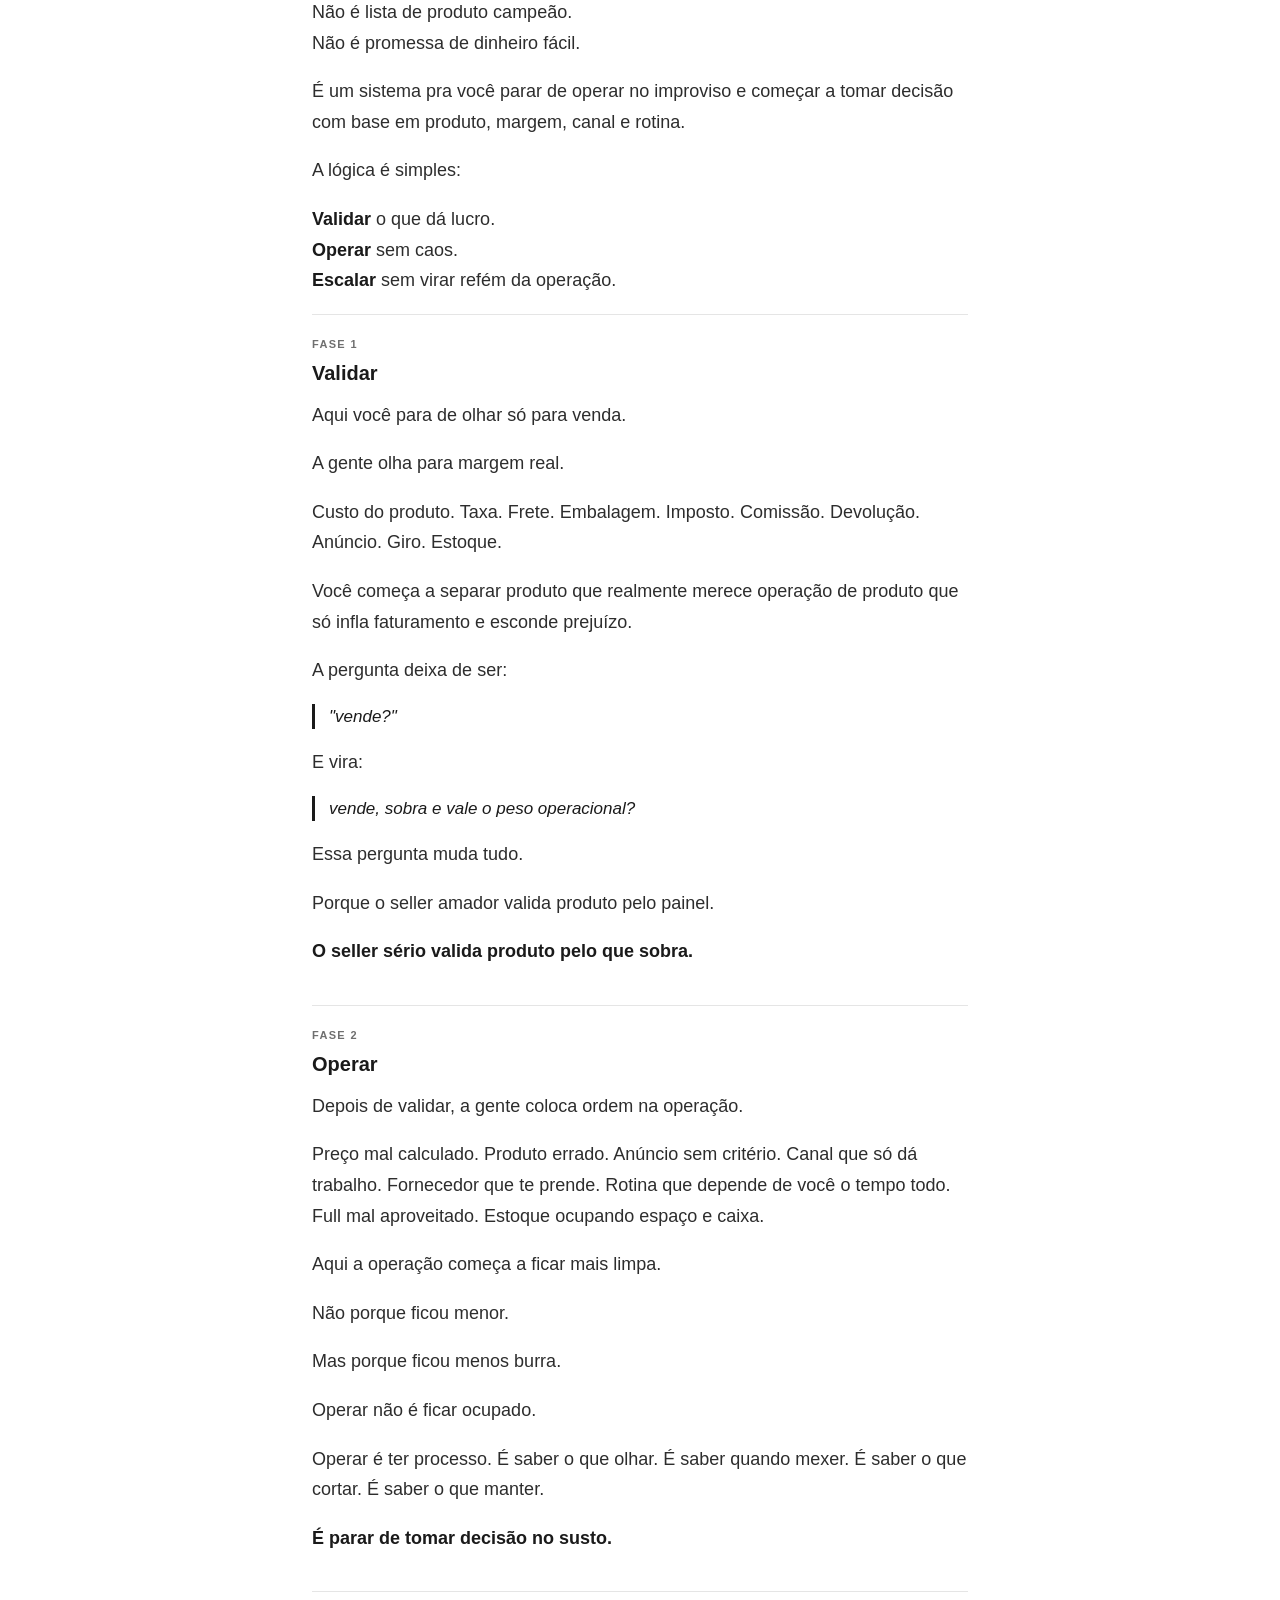
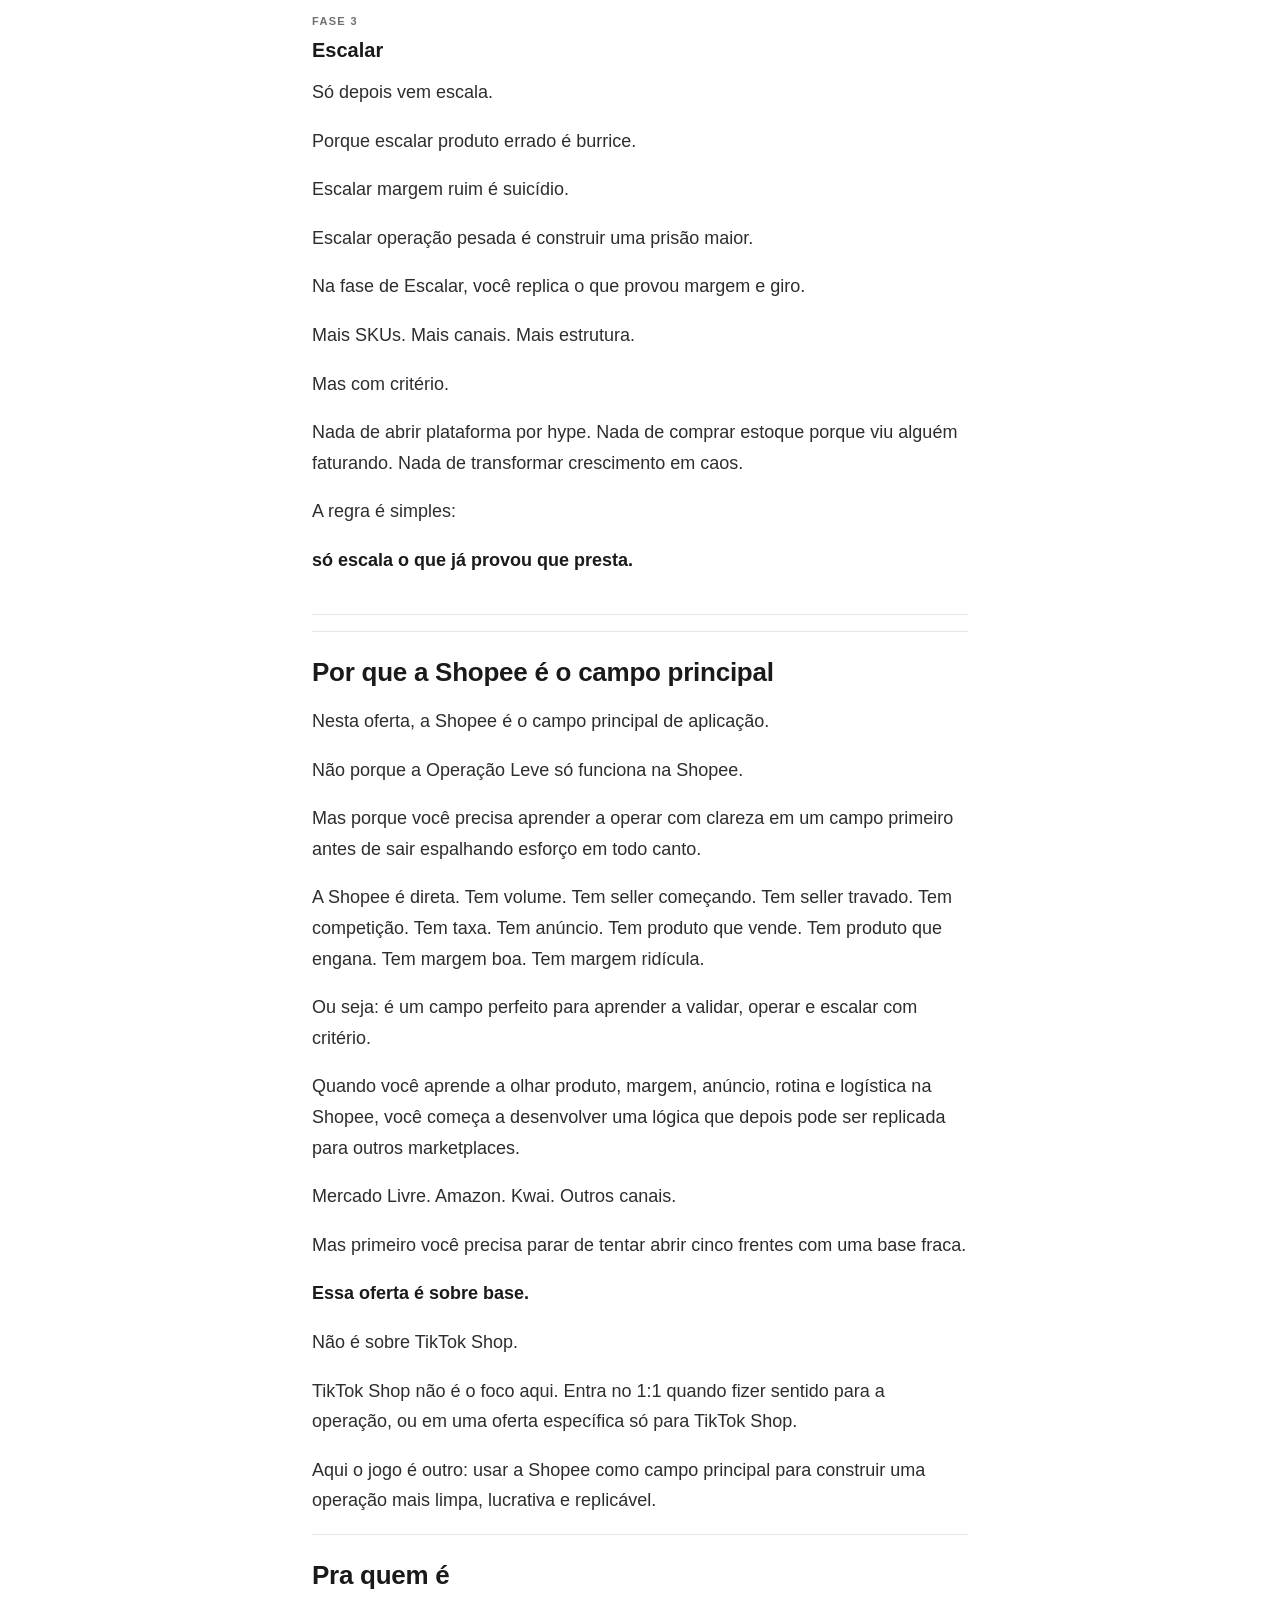
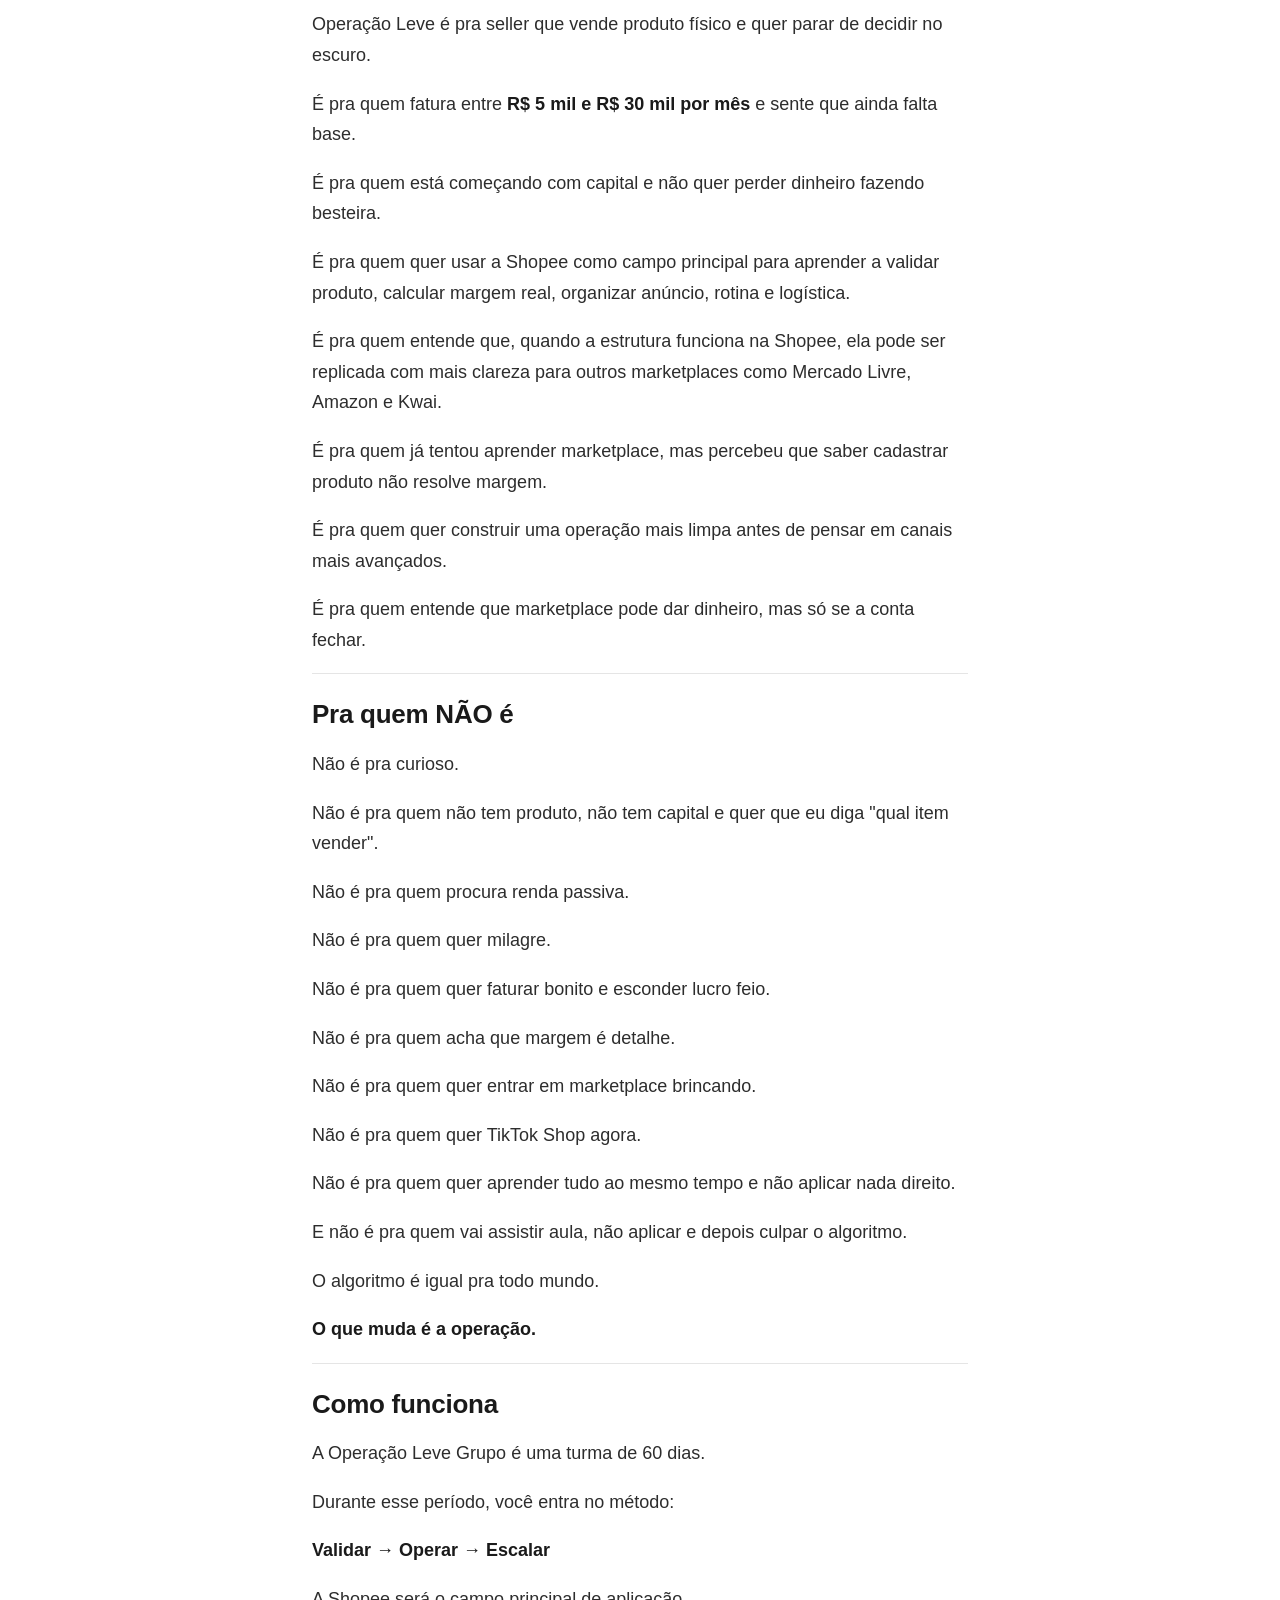
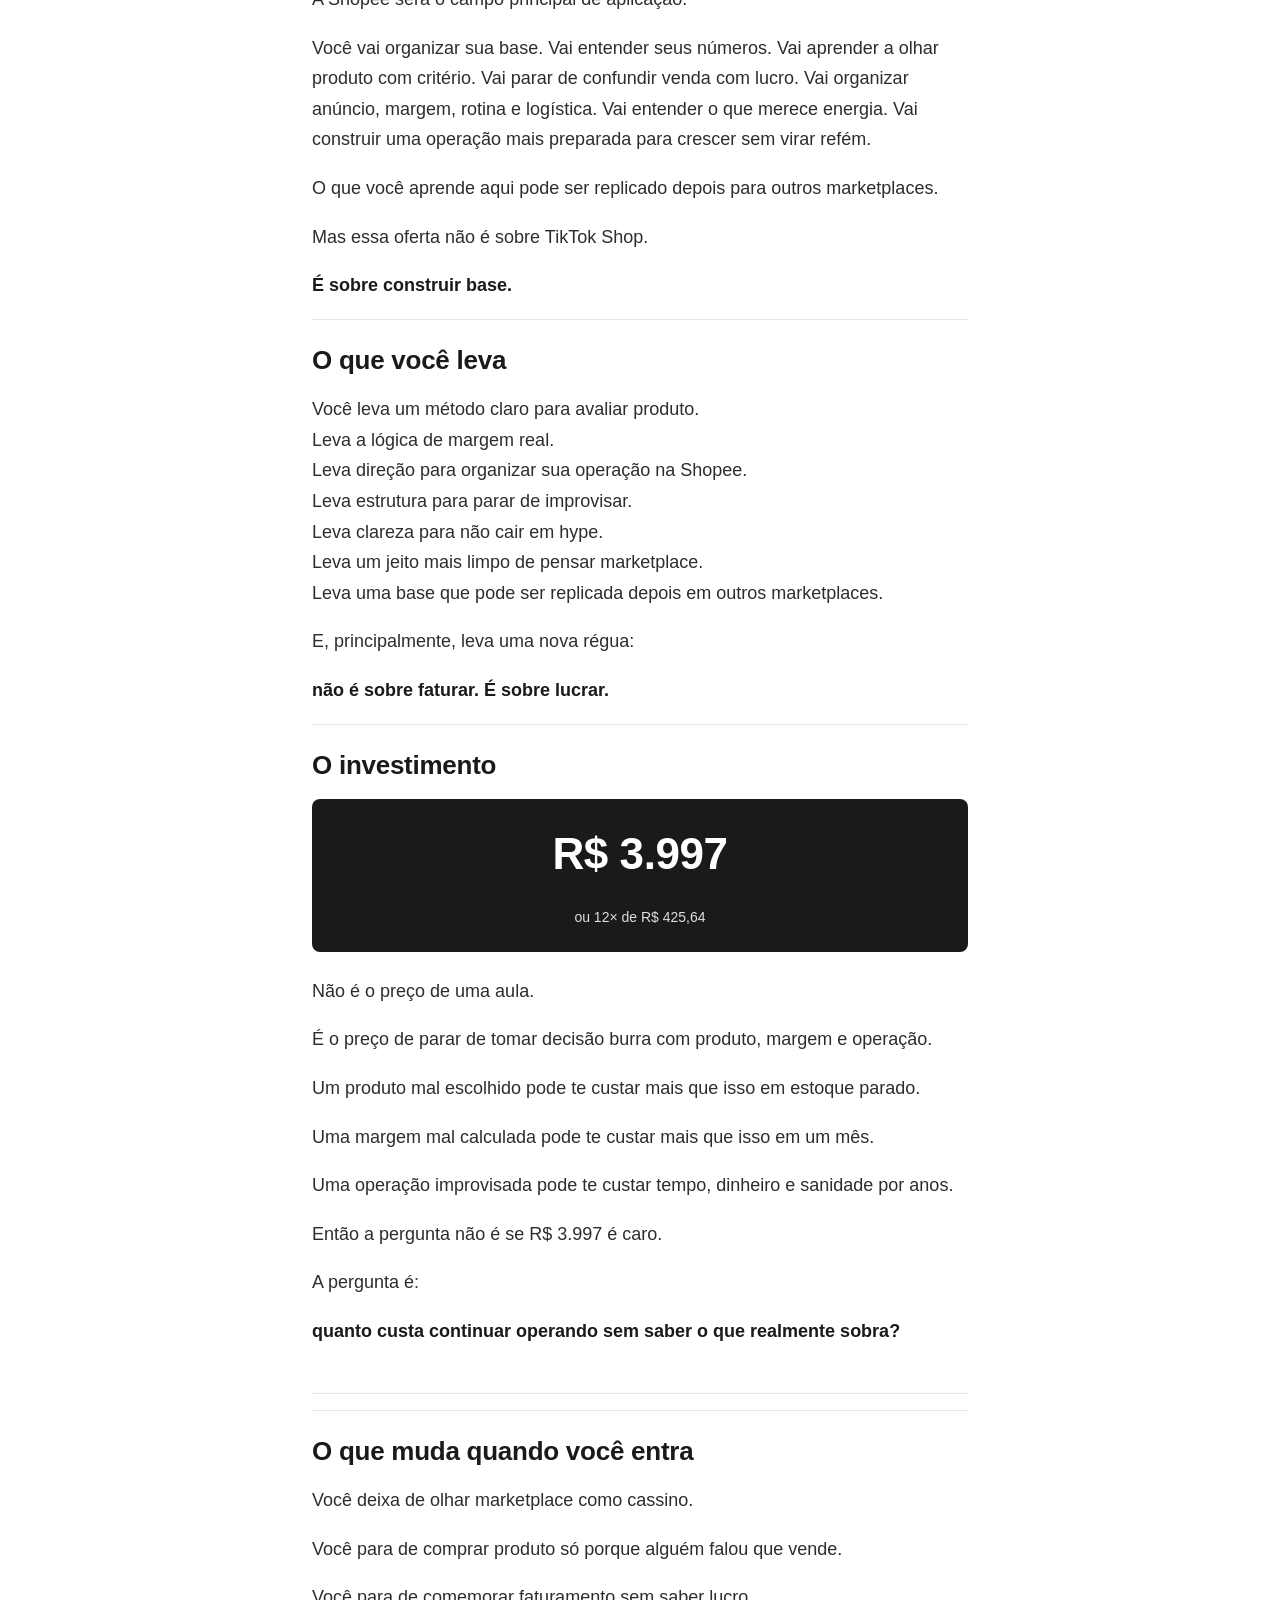
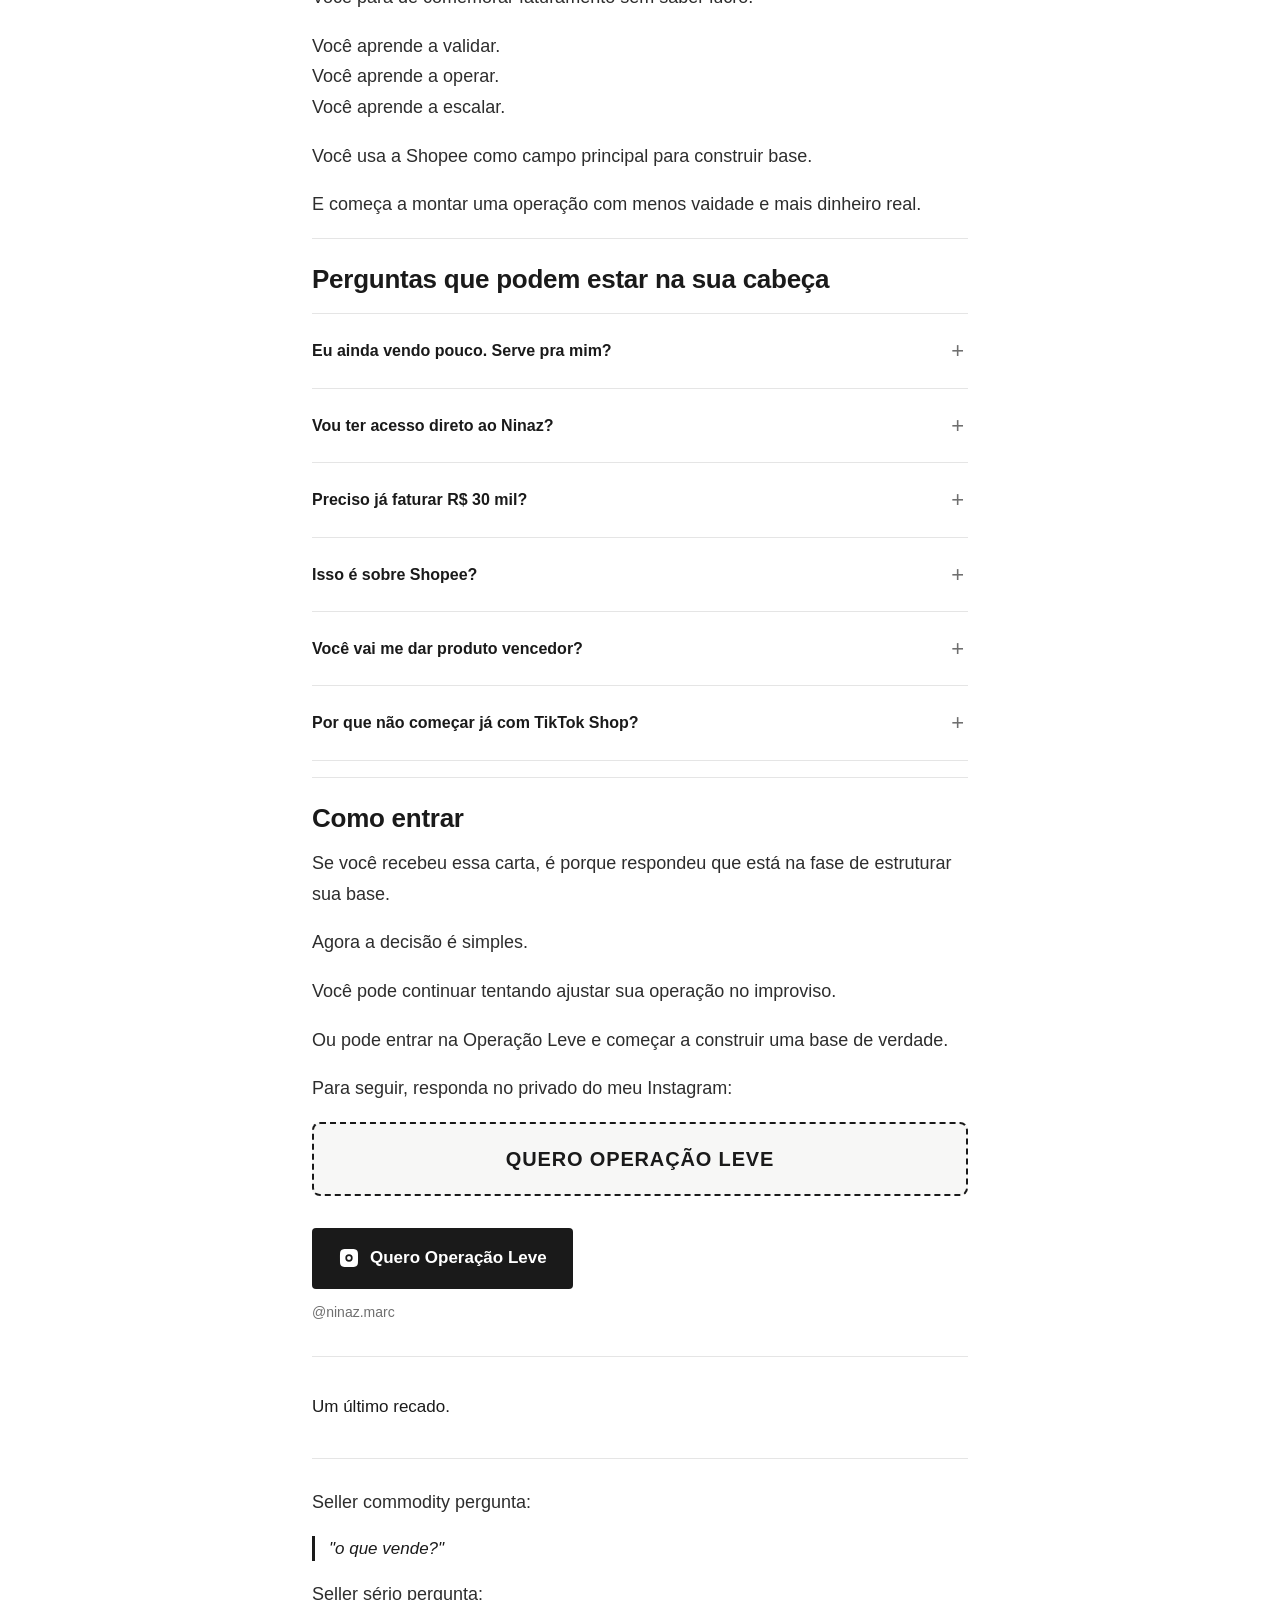
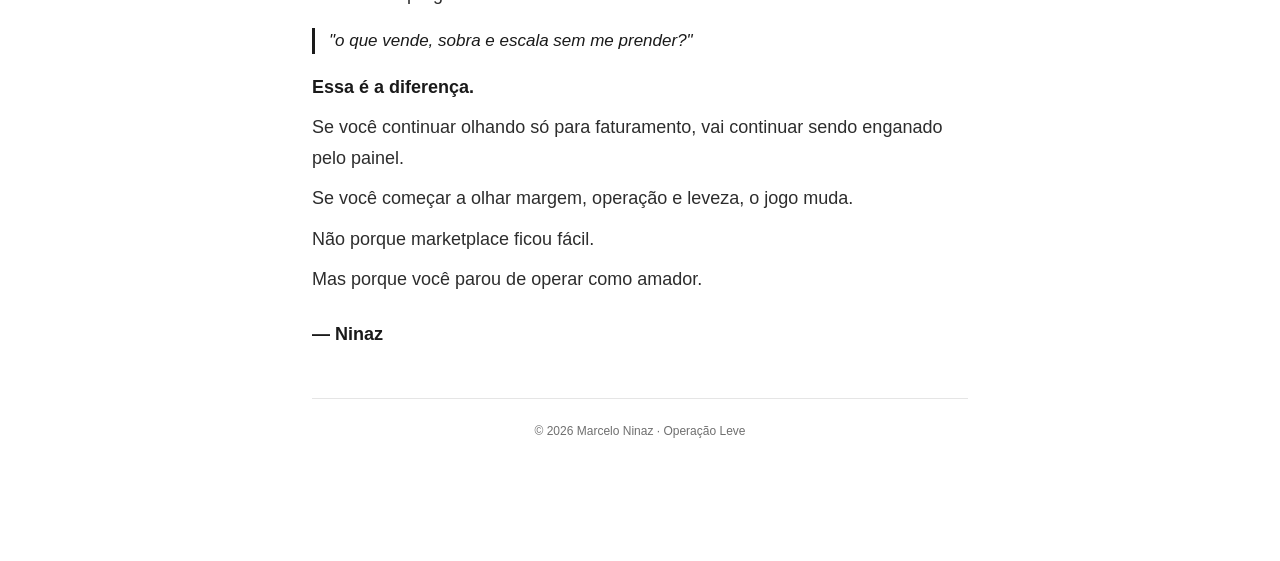
==== commit 41dc9f3a: "chore: remover link 'Voltar pra carta principal' das cartas /grupo e /individual Lead chega via Many" ====
--- a/grupo.html
+++ b/grupo.html
@@ -23,7 +23,6 @@
 
     <header class="hero">
       <p class="brand-mark">◉ ΝΙΝΔZ</p>
-      <a href="index.html" class="back-link-top">← Voltar pra carta principal</a>
       <p class="format-tag-hero">Formato em grupo</p>
       <h1>Operação Leve · Grupo</h1>
       <p class="lede">
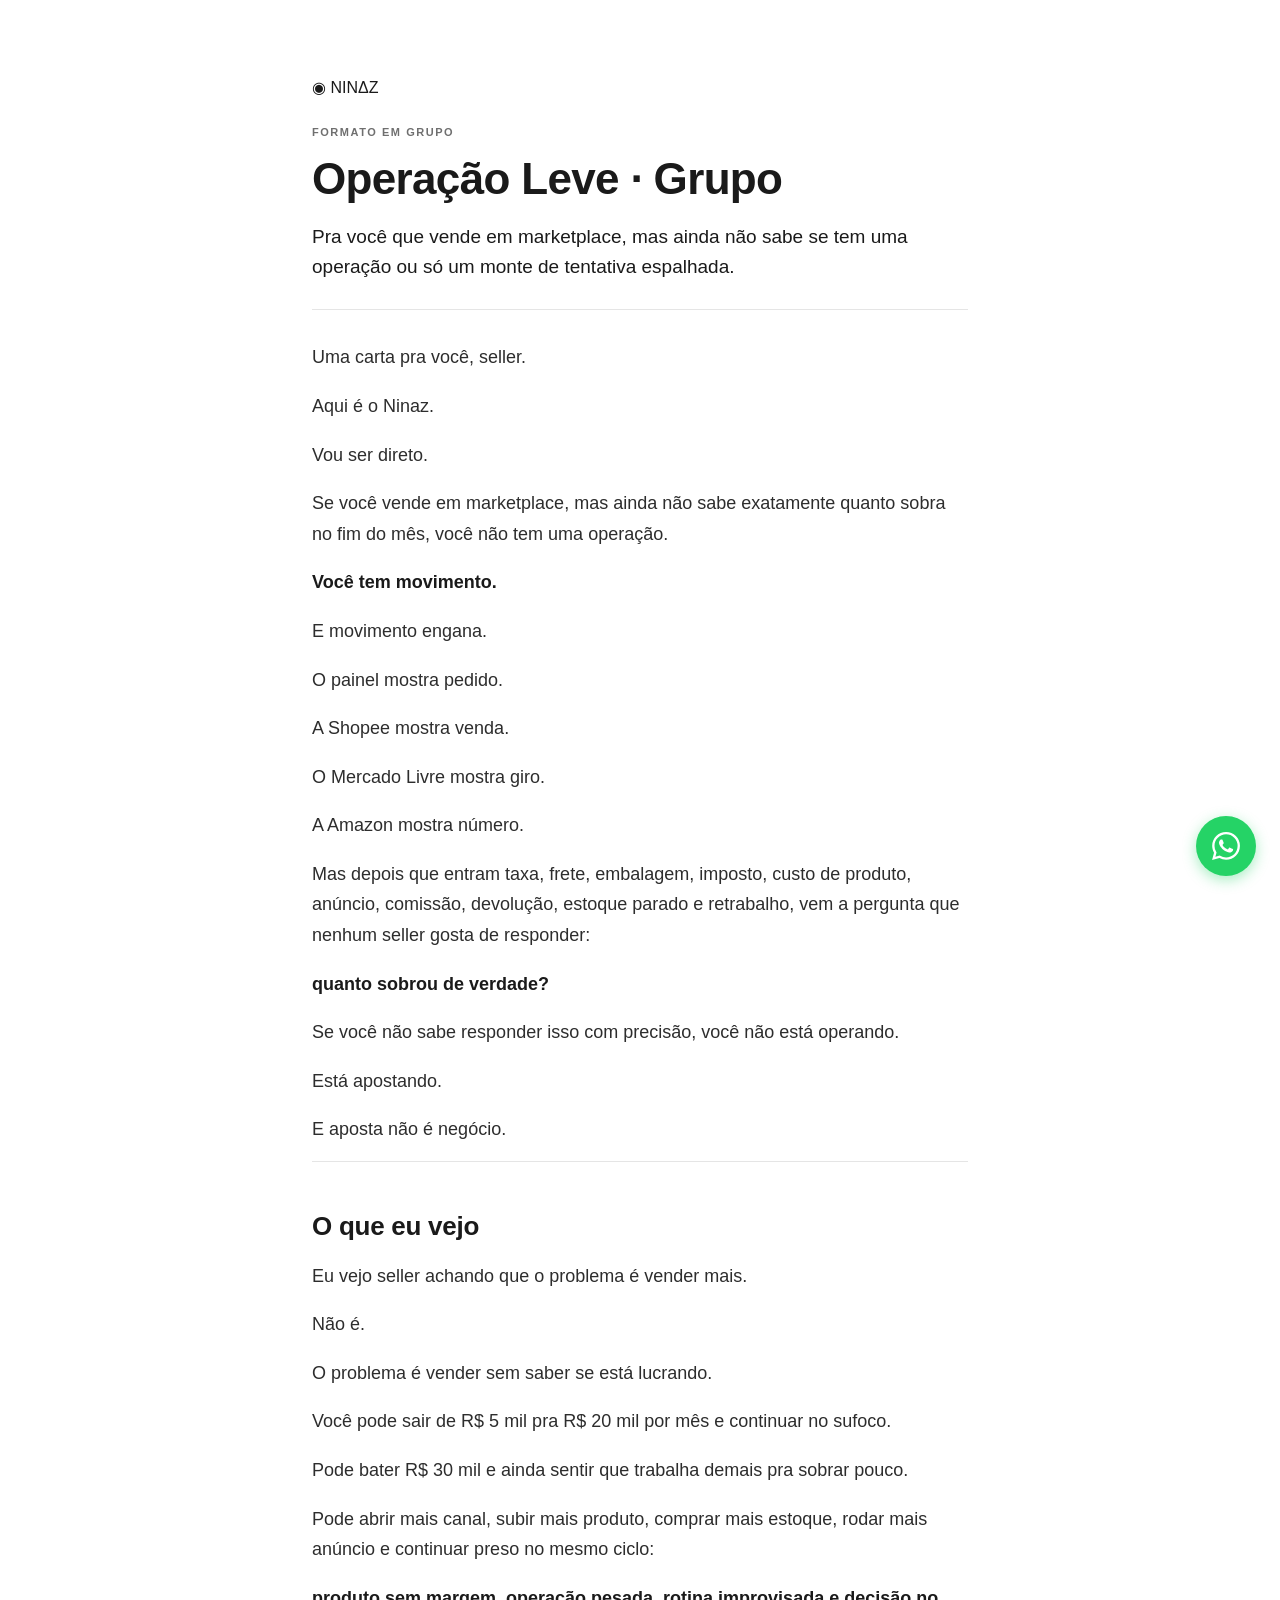
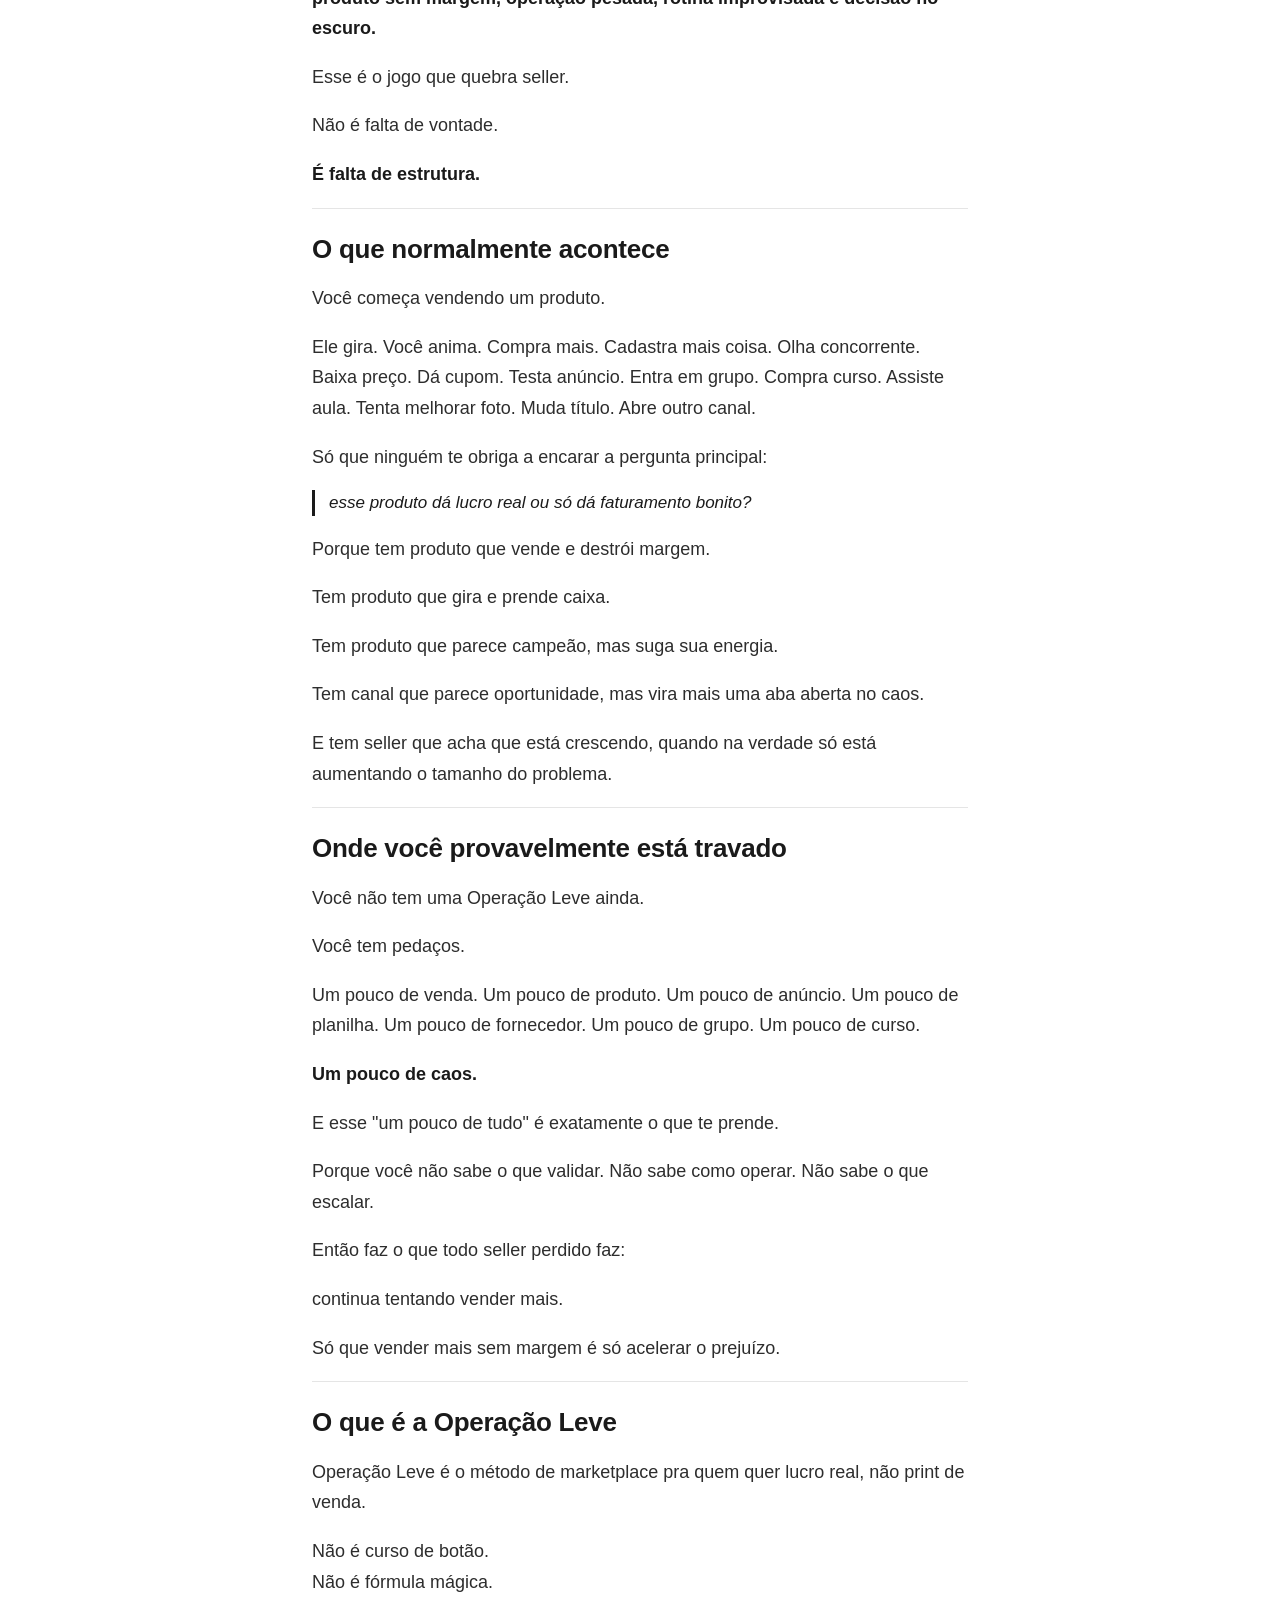
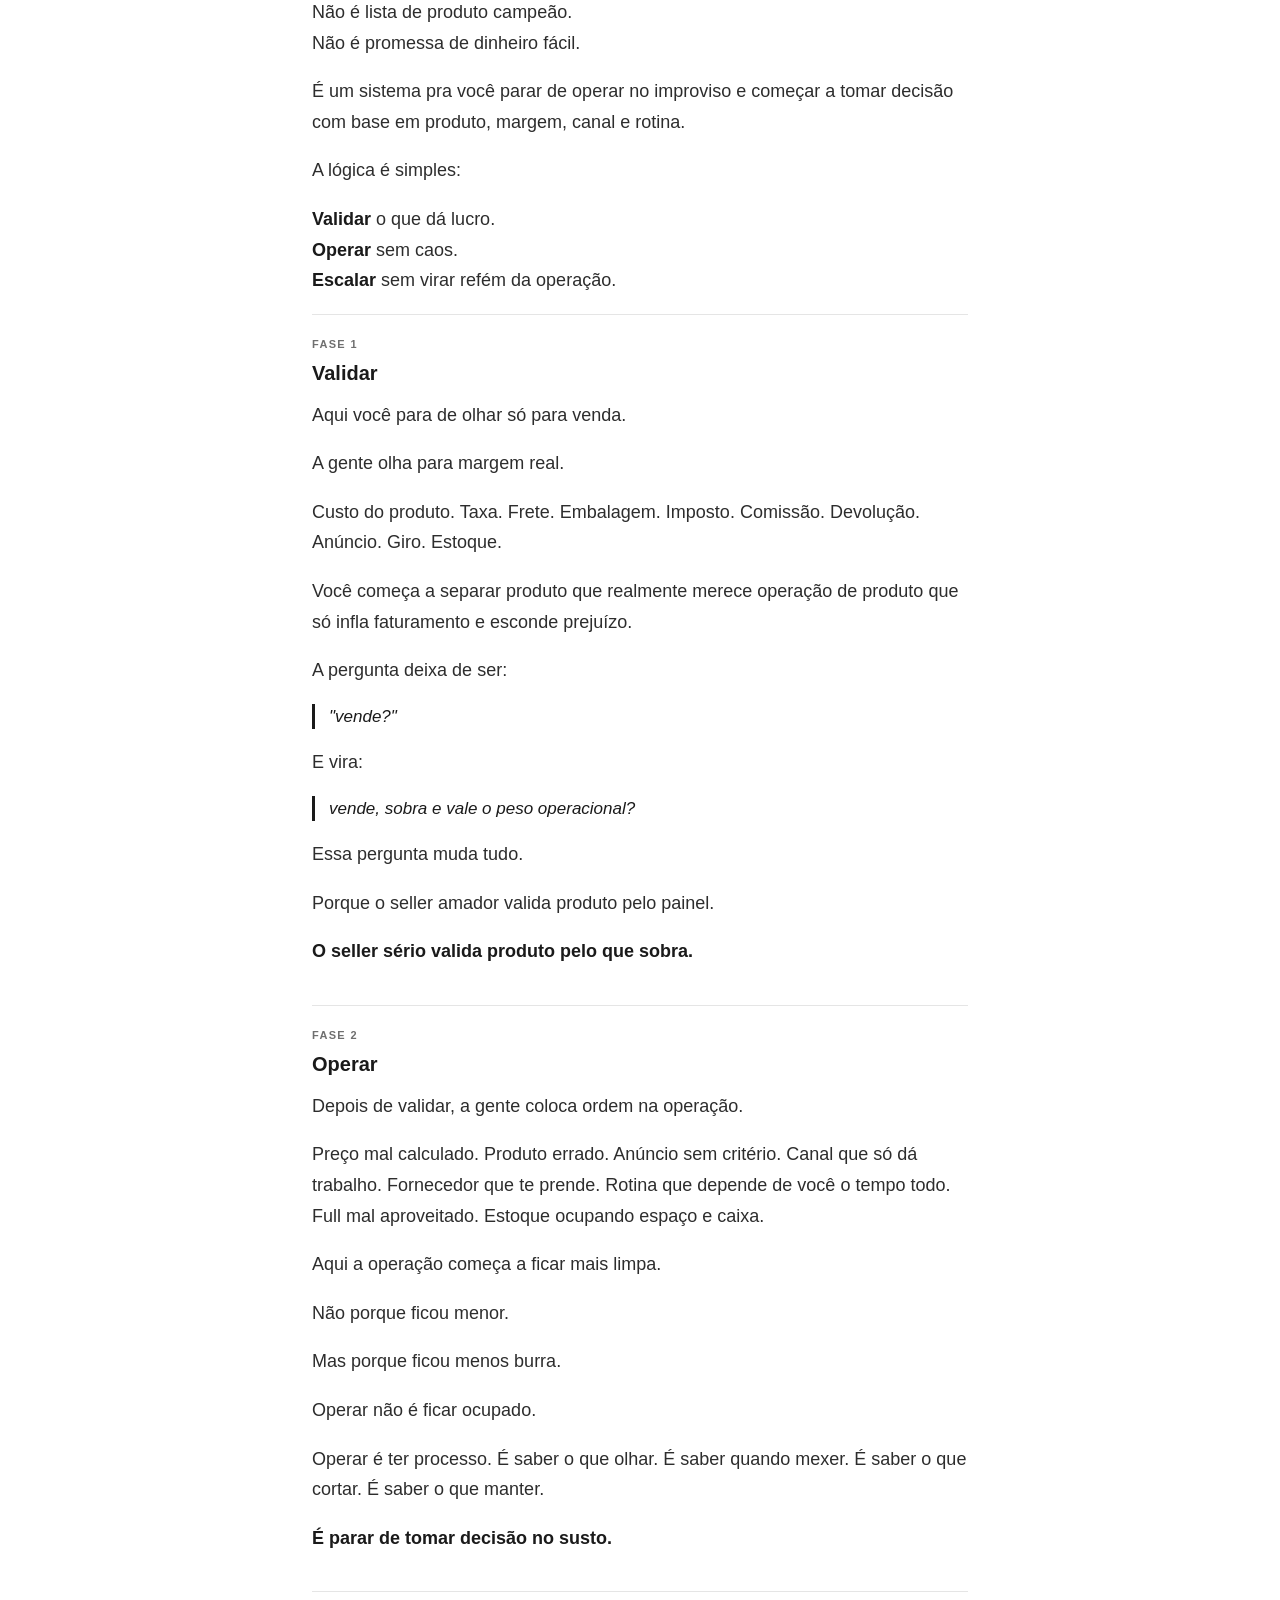
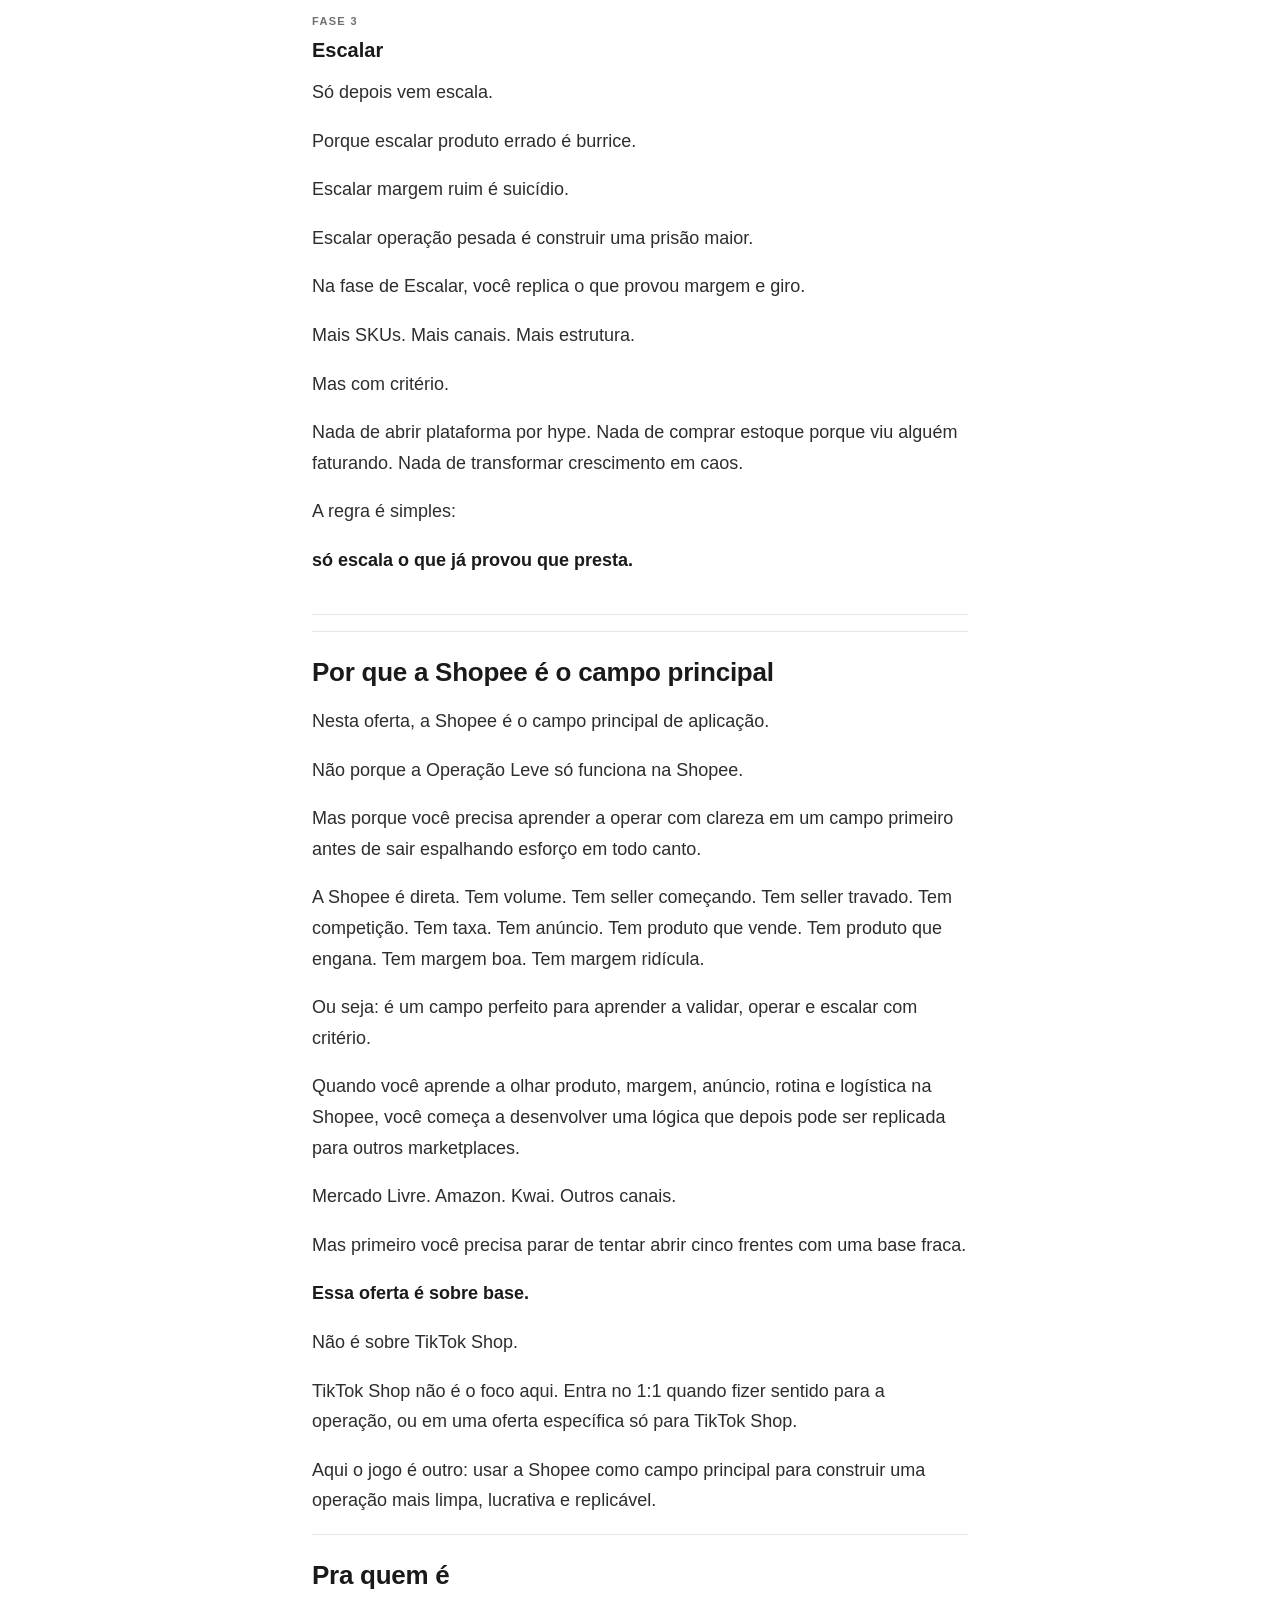
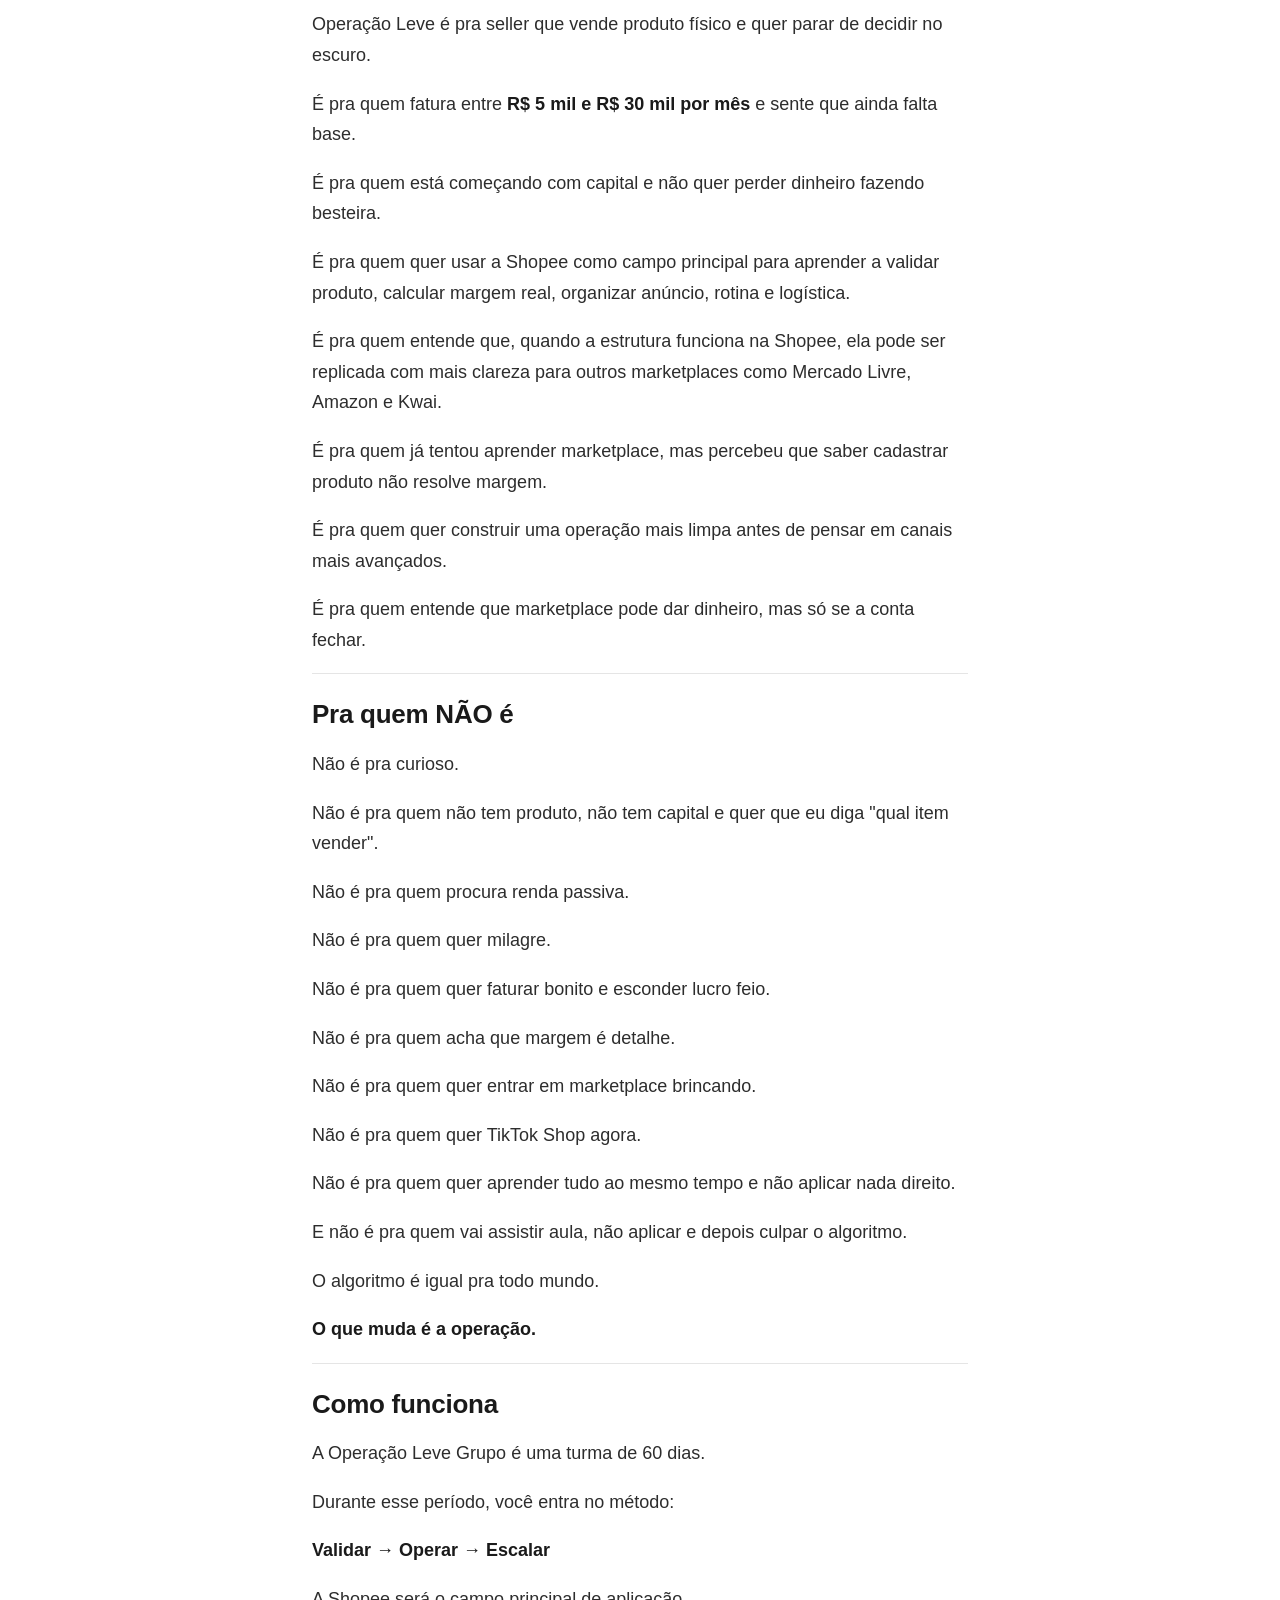
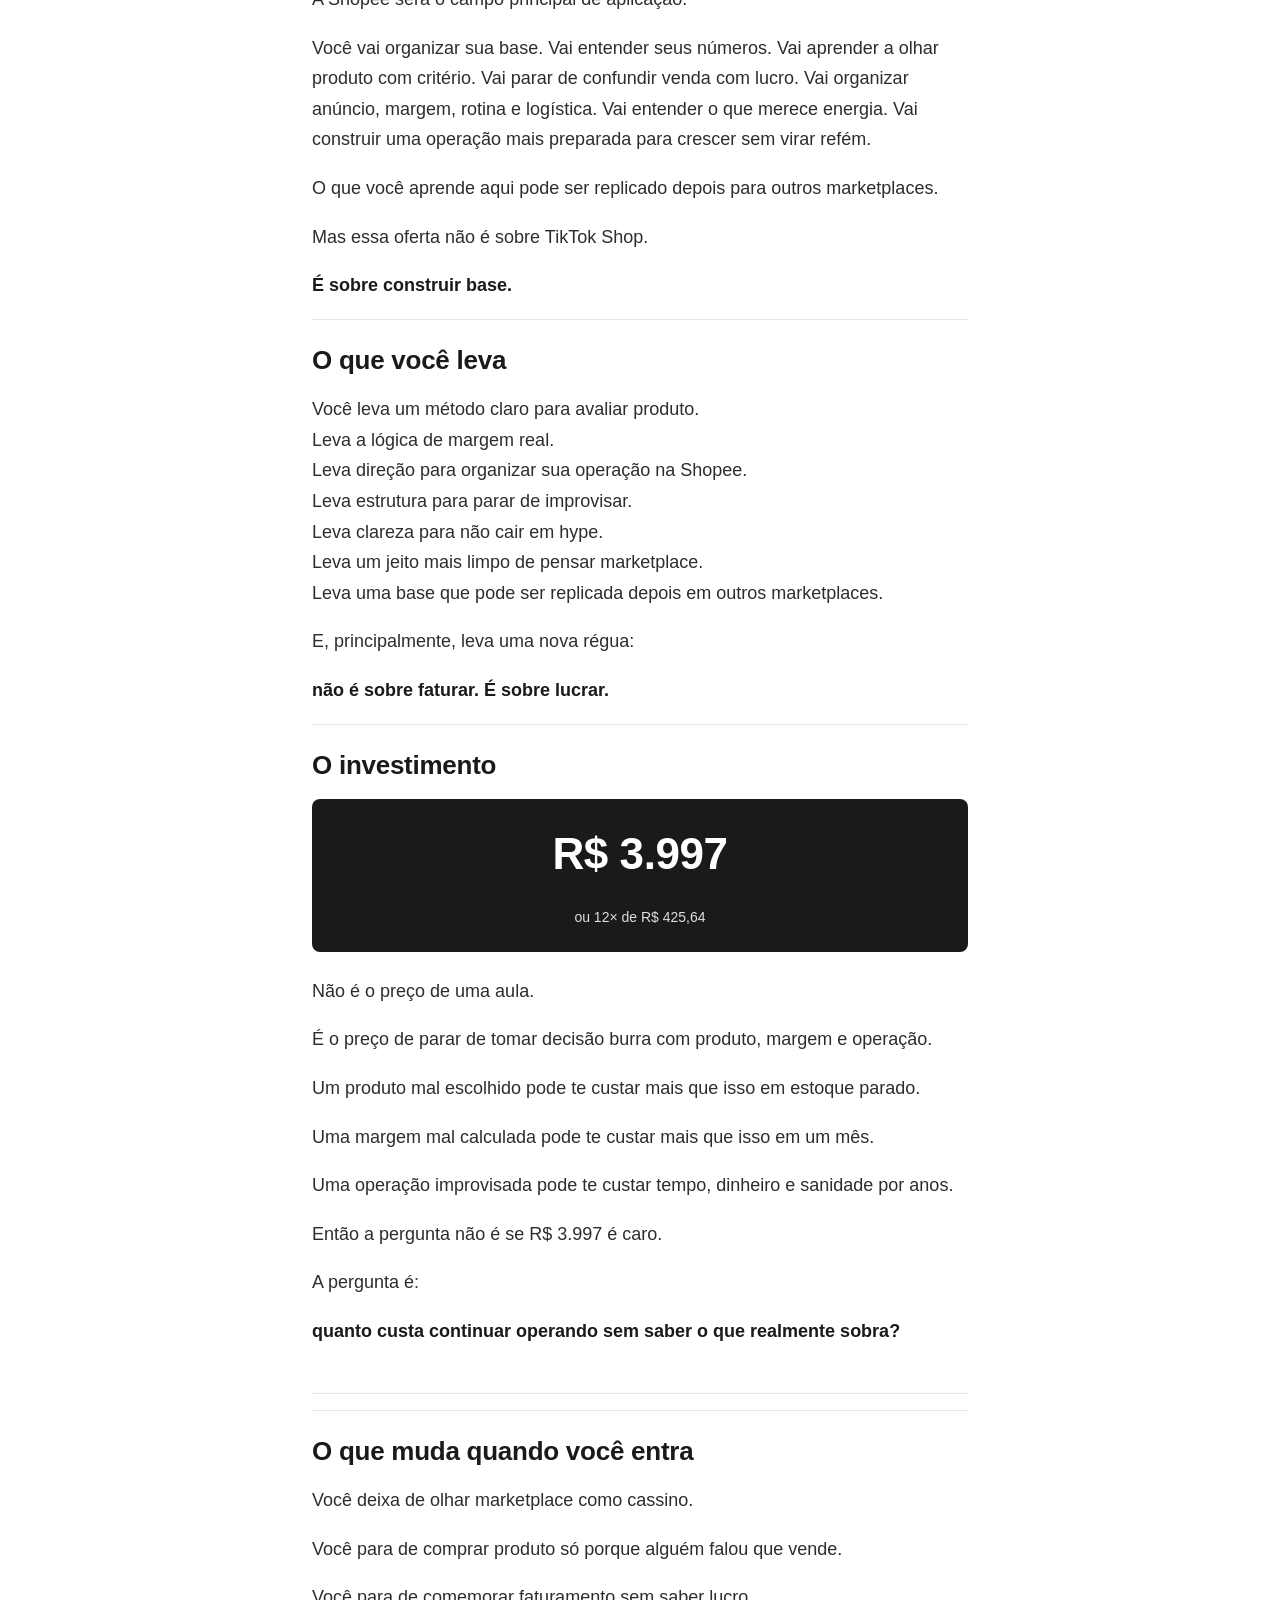
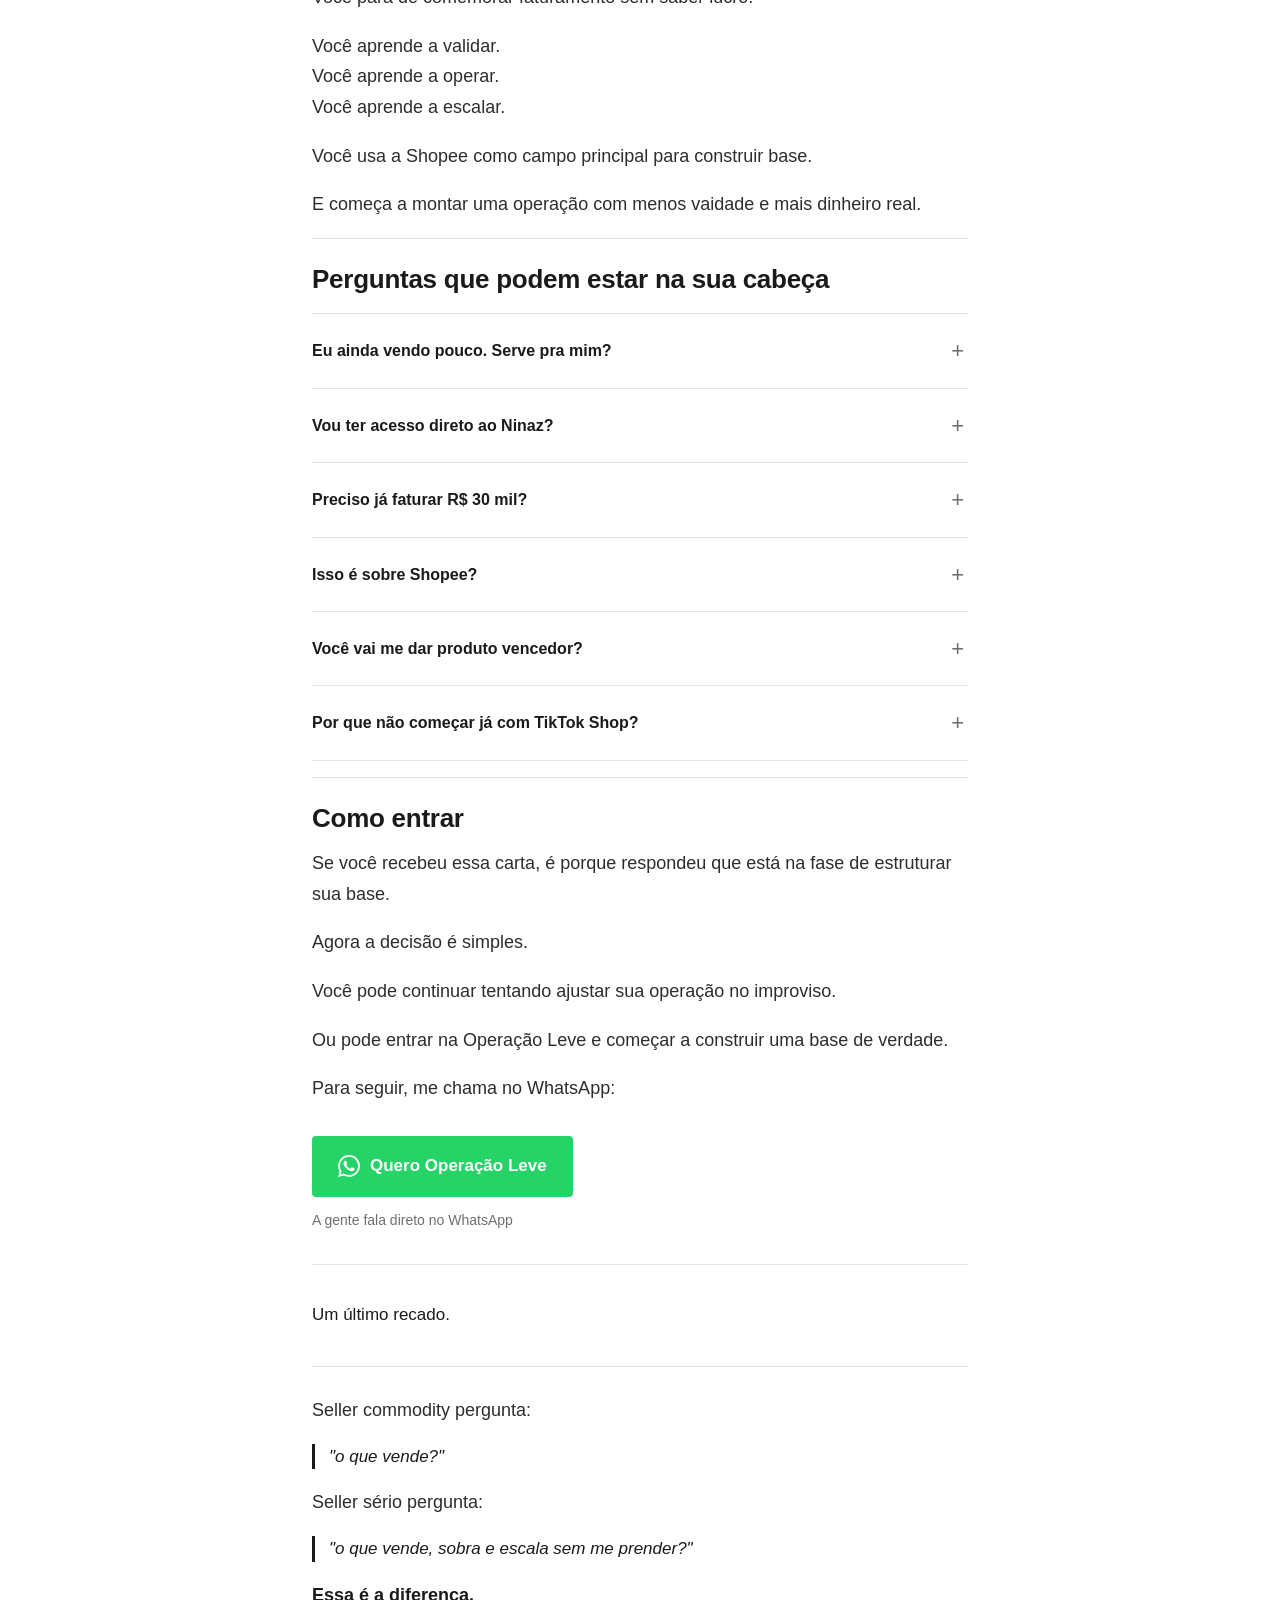
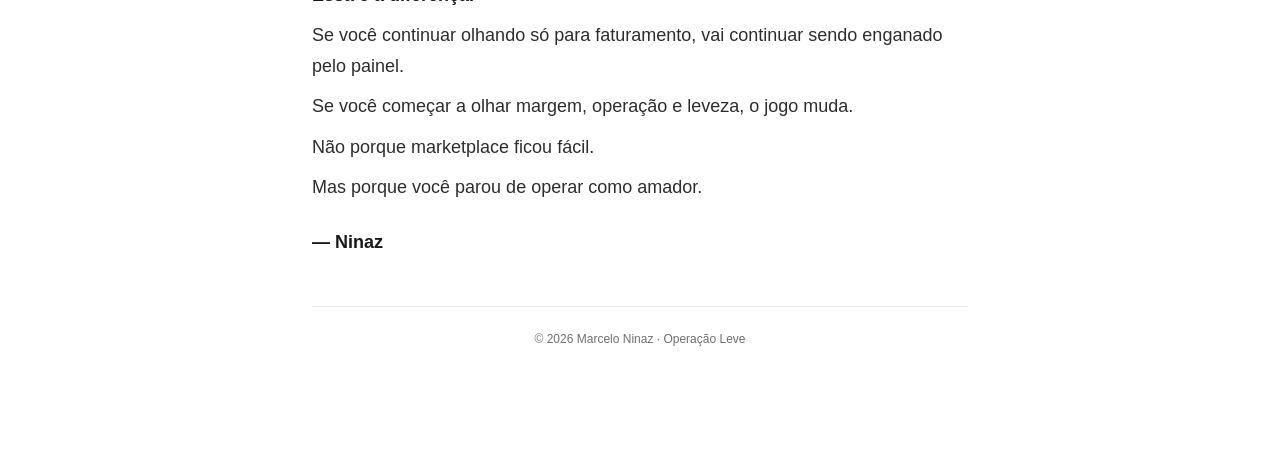
==== commit 88e8f74d: "feat: CTA das cartas /grupo e /individual vai direto pro WhatsApp Lead clica em 'Quero Operação Leve" ====
--- a/grupo.html
+++ b/grupo.html
@@ -293,16 +293,15 @@
       <p>Agora a decisão é simples.</p>
       <p>Você pode continuar tentando ajustar sua operação no improviso.</p>
       <p>Ou pode entrar na Operação Leve e começar a construir uma base de verdade.</p>
-      <p>Para seguir, responda no privado do meu Instagram:</p>
-      <p class="keyword-callout"><strong>QUERO OPERAÇÃO LEVE</strong></p>
-
-      <a class="cta-button" href="https://ig.me/m/ninaz.marc?text=QUERO%20OPERA%C3%87%C3%83O%20LEVE" id="instagram-cta" data-ig-deep>
+      <p>Para seguir, me chama no WhatsApp:</p>
+
+      <a class="cta-button cta-whatsapp" href="https://wa.me/5511988044013?text=Quero%20Opera%C3%A7%C3%A3o%20Leve%20Grupo" id="whatsapp-cta">
         <svg viewBox="0 0 24 24" width="22" height="22" fill="currentColor" aria-hidden="true">
-          <path d="M12 2.16c3.2 0 3.58.01 4.85.07 1.17.05 1.8.25 2.23.41.56.22.96.48 1.38.9.42.42.68.82.9 1.38.16.42.36 1.06.41 2.23.06 1.27.07 1.65.07 4.85s-.01 3.58-.07 4.85c-.05 1.17-.25 1.8-.41 2.23a3.71 3.71 0 0 1-.9 1.38 3.71 3.71 0 0 1-1.38.9c-.42.16-1.06.36-2.23.41-1.27.06-1.65.07-4.85.07s-3.58-.01-4.85-.07c-1.17-.05-1.8-.25-2.23-.41a3.71 3.71 0 0 1-1.38-.9 3.71 3.71 0 0 1-.9-1.38c-.16-.42-.36-1.06-.41-2.23-.06-1.27-.07-1.65-.07-4.85s.01-3.58.07-4.85c.05-1.17.25-1.8.41-2.23.22-.56.48-.96.9-1.38.42-.42.82-.68 1.38-.9.42-.16 1.06-.36 2.23-.41C8.42 2.17 8.8 2.16 12 2.16zm0 5.84a4 4 0 1 0 0 8 4 4 0 0 0 0-8zm5.2-.6a.93.93 0 1 1 0 1.86.93.93 0 0 1 0-1.86zM12 9.84a2.16 2.16 0 1 1 0 4.32 2.16 2.16 0 0 1 0-4.32z"/>
+          <path d="M17.472 14.382c-.297-.149-1.758-.867-2.03-.967-.273-.099-.471-.148-.67.15-.197.297-.767.966-.94 1.164-.173.199-.347.223-.644.075-.297-.15-1.255-.463-2.39-1.475-.883-.788-1.48-1.761-1.653-2.059-.173-.297-.018-.458.13-.606.134-.133.298-.347.446-.52.149-.174.198-.298.298-.497.099-.198.05-.371-.025-.52-.075-.149-.669-1.612-.916-2.207-.242-.579-.487-.5-.669-.51-.173-.008-.371-.01-.57-.01-.198 0-.52.074-.792.372-.272.297-1.04 1.016-1.04 2.479 0 1.462 1.065 2.875 1.213 3.074.149.198 2.096 3.2 5.077 4.487.709.306 1.262.489 1.694.625.712.227 1.36.195 1.871.118.571-.085 1.758-.719 2.006-1.413.248-.694.248-1.289.173-1.413-.074-.124-.272-.198-.57-.347m-5.421 7.403h-.004a9.87 9.87 0 01-5.031-1.378l-.361-.214-3.741.982.998-3.648-.235-.374a9.86 9.86 0 01-1.51-5.26c.001-5.45 4.436-9.884 9.888-9.884 2.64 0 5.122 1.03 6.988 2.898a9.825 9.825 0 012.893 6.994c-.003 5.45-4.437 9.884-9.885 9.884m8.413-18.297A11.815 11.815 0 0012.05 0C5.495 0 .16 5.335.157 11.892c0 2.096.547 4.142 1.588 5.945L.057 24l6.305-1.654a11.882 11.882 0 005.683 1.448h.005c6.554 0 11.89-5.335 11.893-11.893a11.821 11.821 0 00-3.48-8.413"/>
         </svg>
         Quero Operação Leve
       </a>
-      <p class="cta-handle">@ninaz.marc</p>
+      <p class="cta-handle">A gente fala direto no WhatsApp</p>
     </section>
 
     <footer class="signoff">
@@ -330,9 +329,9 @@
 
   </main>
 
-  <a class="instagram-float" href="https://ig.me/m/ninaz.marc?text=QUERO%20OPERA%C3%87%C3%83O%20LEVE" data-ig-deep aria-label="Quero Operação Leve">
+  <a class="whatsapp-float" href="https://wa.me/5511988044013?text=Quero%20Opera%C3%A7%C3%A3o%20Leve%20Grupo" aria-label="Quero Operação Leve">
     <svg viewBox="0 0 24 24" width="28" height="28" fill="currentColor" aria-hidden="true">
-      <path d="M12 2.16c3.2 0 3.58.01 4.85.07 1.17.05 1.8.25 2.23.41.56.22.96.48 1.38.9.42.42.68.82.9 1.38.16.42.36 1.06.41 2.23.06 1.27.07 1.65.07 4.85s-.01 3.58-.07 4.85c-.05 1.17-.25 1.8-.41 2.23a3.71 3.71 0 0 1-.9 1.38 3.71 3.71 0 0 1-1.38.9c-.42.16-1.06.36-2.23.41-1.27.06-1.65.07-4.85.07s-3.58-.01-4.85-.07c-1.17-.05-1.8-.25-2.23-.41a3.71 3.71 0 0 1-1.38-.9 3.71 3.71 0 0 1-.9-1.38c-.16-.42-.36-1.06-.41-2.23-.06-1.27-.07-1.65-.07-4.85s.01-3.58.07-4.85c.05-1.17.25-1.8.41-2.23.22-.56.48-.96.9-1.38.42-.42.82-.68 1.38-.9.42-.16 1.06-.36 2.23-.41C8.42 2.17 8.8 2.16 12 2.16zm0 5.84a4 4 0 1 0 0 8 4 4 0 0 0 0-8zm5.2-.6a.93.93 0 1 1 0 1.86.93.93 0 0 1 0-1.86zM12 9.84a2.16 2.16 0 1 1 0 4.32 2.16 2.16 0 0 1 0-4.32z"/>
+      <path d="M17.472 14.382c-.297-.149-1.758-.867-2.03-.967-.273-.099-.471-.148-.67.15-.197.297-.767.966-.94 1.164-.173.199-.347.223-.644.075-.297-.15-1.255-.463-2.39-1.475-.883-.788-1.48-1.761-1.653-2.059-.173-.297-.018-.458.13-.606.134-.133.298-.347.446-.52.149-.174.198-.298.298-.497.099-.198.05-.371-.025-.52-.075-.149-.669-1.612-.916-2.207-.242-.579-.487-.5-.669-.51-.173-.008-.371-.01-.57-.01-.198 0-.52.074-.792.372-.272.297-1.04 1.016-1.04 2.479 0 1.462 1.065 2.875 1.213 3.074.149.198 2.096 3.2 5.077 4.487.709.306 1.262.489 1.694.625.712.227 1.36.195 1.871.118.571-.085 1.758-.719 2.006-1.413.248-.694.248-1.289.173-1.413-.074-.124-.272-.198-.57-.347m-5.421 7.403h-.004a9.87 9.87 0 01-5.031-1.378l-.361-.214-3.741.982.998-3.648-.235-.374a9.86 9.86 0 01-1.51-5.26c.001-5.45 4.436-9.884 9.888-9.884 2.64 0 5.122 1.03 6.988 2.898a9.825 9.825 0 012.893 6.994c-.003 5.45-4.437 9.884-9.885 9.884m8.413-18.297A11.815 11.815 0 0012.05 0C5.495 0 .16 5.335.157 11.892c0 2.096.547 4.142 1.588 5.945L.057 24l6.305-1.654a11.882 11.882 0 005.683 1.448h.005c6.554 0 11.89-5.335 11.893-11.893a11.821 11.821 0 00-3.48-8.413"/>
     </svg>
   </a>
 
--- a/carta-longa.css
+++ b/carta-longa.css
@@ -126,6 +126,45 @@
   color: var(--ink) !important;
 }
 
+/* --- Botões WhatsApp (verde) --- */
+
+.cta-whatsapp {
+  background: #25D366 !important;
+  color: #fff !important;
+}
+.cta-whatsapp:hover { background: #1ebe57 !important; }
+
+.whatsapp-float {
+  position: fixed;
+  bottom: 16px;
+  right: 16px;
+  width: 56px;
+  height: 56px;
+  background: #25D366;
+  color: #ffffff;
+  border-radius: 50%;
+  display: flex;
+  align-items: center;
+  justify-content: center;
+  box-shadow: 0 4px 14px rgba(37, 211, 102, 0.4);
+  z-index: 100;
+  transition: transform 0.18s ease, background 0.18s ease;
+  text-decoration: none !important;
+}
+.whatsapp-float:hover {
+  background: #1ebe57;
+  transform: scale(1.05);
+}
+
+@media (min-width: 640px) {
+  .whatsapp-float {
+    width: 60px;
+    height: 60px;
+    bottom: 24px;
+    right: 24px;
+  }
+}
+
 /* --- Tablet & Desktop (acima de 640px) --- */
 
 @media (min-width: 640px) {
